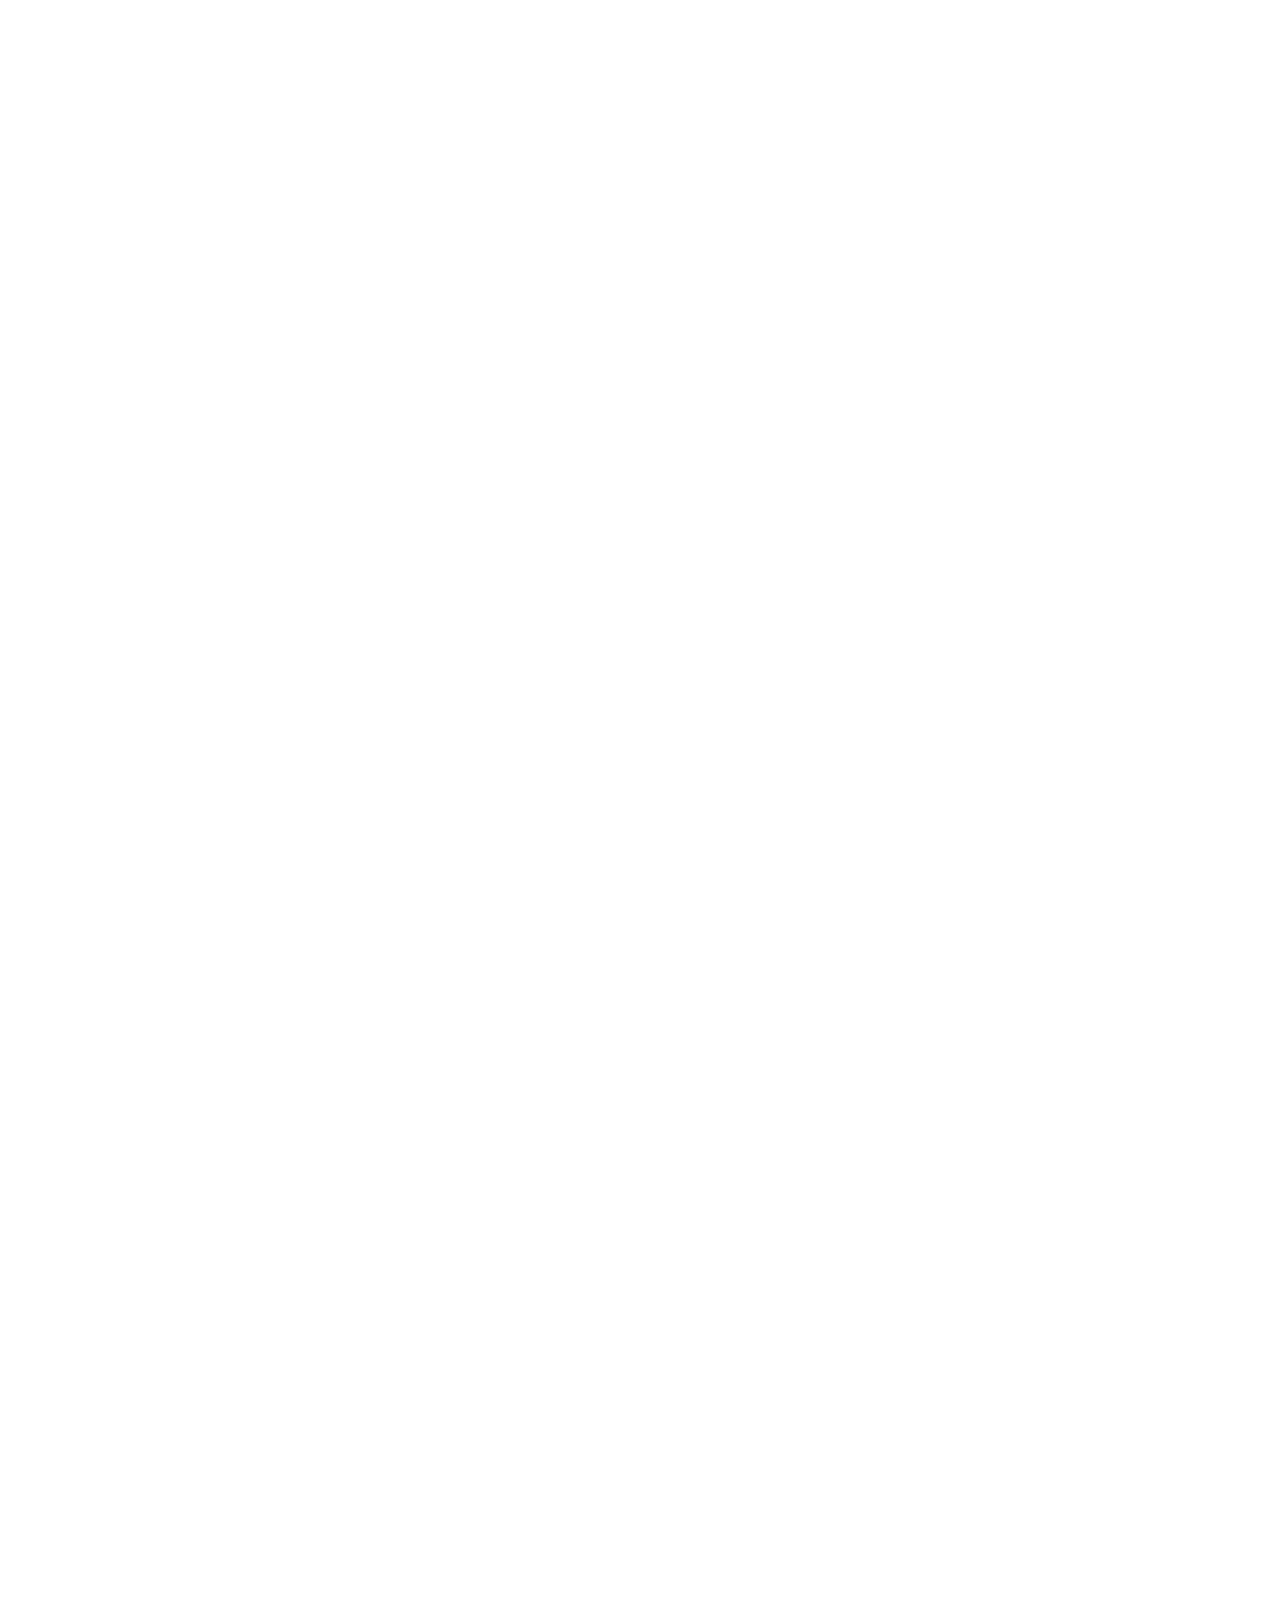
==== index.html @ 37201c06 "Update index.html" ====
<!DOCTYPE html>
<html lang="en">
<head>
<meta charset="utf-8" />
<meta name="viewport" content="width=device-width, initial-scale=1.0">
<title>Free responsive web template Istria 1</title>
<meta property="og:url" content="http://www.valeron.net/index.html" />
<meta property="og:type" content="website" />
<meta property="og:title" content="Free responsive web template Istria" />
<meta property="og:description" content="Free responsive web template Istria 1 by Valeron design studio" />
<meta property="og:image" content="http://www.valeron.net/img/valeron-artist.jpg" />
<meta name="description" content="Free responsive web template Istria 1 by Valeron design studio" />
<meta name="msapplication-tap-highlight" content="no" />
<meta name="robots" content="index,follow,all" />
<meta name="keywords" content="Izrada web stranica, web studio Istra" />
<meta name="author" content="Valeron design studio" />
<link rel="apple-touch-icon" sizes="57x57" href="img/apple-touch-icon-57x57.png">
<link rel="apple-touch-icon" sizes="60x60" href="img/apple-touch-icon-60x60.png">
<link rel="apple-touch-icon" sizes="72x72" href="img/apple-touch-icon-72x72.png">
<link rel="apple-touch-icon" sizes="76x76" href="img/apple-touch-icon-76x76.png">
<link rel="apple-touch-icon" sizes="114x114" href="img/apple-touch-icon-114x114.png">
<link rel="apple-touch-icon" sizes="120x120" href="img/apple-touch-icon-120x120.png">
<link rel="apple-touch-icon" sizes="144x144" href="img/apple-touch-icon-144x144.png">
<link rel="apple-touch-icon" sizes="152x152" href="img/apple-touch-icon-152x152.png">
<link rel="apple-touch-icon" sizes="180x180" href="img/apple-touch-icon-180x180.png">
<link rel="icon" type="image/png" href="img/favicon-32x32.png" sizes="32x32">
<link rel="icon" type="image/png" href="img/android-chrome-192x192.png" sizes="192x192">
<link rel="icon" type="image/png" href="img/favicon-96x96.png" sizes="96x96">
<link rel="icon" type="image/png" href="img/favicon-16x16.png" sizes="16x16">
<link rel="manifest" href="img/manifest.json">
<meta name="msapplication-TileColor" content="#da532c">
<meta name="msapplication-TileImage" content="img/mstile-144x144.png">
<meta name="theme-color" content="#ffffff">
<link rel="stylesheet" href="css/animsition.min.css">
<link rel="stylesheet" type="text/css" href="css/grid.min.css" />
<link rel="stylesheet" type="text/css" href="css/style.css" />
<link rel="stylesheet" type="text/css" href="css/menu.css" />
<link rel="stylesheet" type="text/css" href="css/overlay.css" />
<link rel="stylesheet" type="text/css" href="css/owl.carousel.css">
<link rel="stylesheet" href="https://cdnjs.cloudflare.com/ajax/libs/animate.css/3.5.1/animate.min.css">
<link rel="stylesheet" href="https://cdnjs.cloudflare.com/ajax/libs/font-awesome/4.5.0/css/font-awesome.min.css">
<script src="https://cdnjs.cloudflare.com/ajax/libs/modernizr/2.8.3/modernizr.min.js"></script>
</head>
<body>
<div class="animsition-overlay">
  <div id="section-1">
    <header class="main_h">
      <div class="menufix"> 
        <div class="mobile-toggle"> <span></span> <span></span> <span></span> </div>
        <nav>
          <ul>
            <li><a class="out animsition-link" href="#section-1">HOME</a></li>
            <li class="line"><a class="out animsition-link" href="#section-2">Overview</a></li>
            <li class="line"><a class="out animsition-link" href="#section-3">Instructions</a></li>
            <li class="line"><a class="out animsition-link" href="#section-4">Download</a></li>
            <li class="line"><a class="out animsition-link" href="#section-5">GALLERY</a></li>
          </ul>
        </nav>
      </div>
      <!-- / row --> 
      
    </header>
    <div class="intro">
      <h1 id="title-1">Update for Alpha Client coming soon<em><span>LoLQuickStats</span></em>The fastest League of Legends stats for your lobby.
	  <p>Just a few clicks away.</p>

</h1>
    </div>
    <!-- /.hero --> 
  </div>
  <!-- END #section-1 -->
  
  <div id="section-2">
    <div class="grid">
      <div class="col_12">
        <h2 class="title-2">
		<span class="wow fadeInUp" data-wow-duration="2s">OVERVIEW</span></h2>
      </div>
      <!-- END col_12 --> 
    </div>
    <!-- END .GRID -->
    
    <div class="grid flex">
      <div class="row">
        <div class="colw_6 wow zoomIn">
          <div class="wrapimg hack960">
            <div class="pic"> <img src="img/demo1.gif" class="pic-image full-width" alt="Pic"/>
              <div class="pic-caption top-to-bottom">
                <h4 class="pic-title">Demo</h4>
              </div>
            </div>
          </div>
          <!-- END wrapimg --> 
        </div>
        <!-- END col_6 -->
        
        <div class="colw_6 ">
          <div class="box66">
            <h3 class="center wow fadeInDown" data-wow-duration="0.5s" data-wow-delay="0.5s">
			Get quick stats for your League of Legends lobby before you load in game.</h3>
			
            <h5><b><strong>LoLQuickStats</strong> is a fast tool for looking up complete League team stats with champion-specific information. It retrieves summoner names and selected champions from a League of Legends lobby screenshot and quickly looks your team's ranked winrates, champion-specific winrates, and mastery levels. It also collects your team's average rank tier, average total ranked win/loss ratio, and average champion win/loss ratio -- <strong>before you load into the game.</strong></h5>
          </div>
          <!-- END box66 --> 
        </div>
        <!-- END col_6 --> 
        
      </div>
      <!-- END row --> 
      
    </div>
    <!-- End GRID FLEX --> 
    
  </div>
  <!-- END #section-2 -->
  
  <div class="backimg" id="section-3">
    <div class="bghover wow fadeInUp" data-wow-duration="1.5s" data-wow-delay=".5s">
      <div class="grid flex16">
        <div class="row paddtop5">
          <h3 class="paraw wow fadeInUpBig" data-wow-duration="2s" data-wow-delay=".5s">Why Choose Us</h3>
          <div class="col_4 bghwhite column2 wow zoomIn" data-wow-delay=".7s">
            <div class="colw_2 alomdebe vito">
              <div class="iconfullbox lightblue column2">
                <div class="iconfull"><i class="fa fa-anchor fa-2x"></i></div>
                <!-- END iconfull --> 
              </div>
              <!-- END iconfullbox --> 
            </div>
            <!-- END colw_4 -->
            <div class="colw_10 padd5555 alomdebe reladiv">
              <h5 class="title0">Lorem ipsum dolor</h5>
              <p>Architecto velit sequi fuga minima commodi, porro vitae officiis, minus voluptates ab. Dolore, dolor repellat quasi.</p>
            </div>
            <!-- END col_10 --> 
          </div>
          <!-- END col_4 -->
          
          <div class="col_4 bghwhite column2 wow zoomIn" data-wow-delay="1.1s">
            <div class="colw_2 alomdebe vito">
              <div class="iconfullbox purple column2">
                <div class="iconfull"><i class="fa fa-balance-scale fa-2x"></i></div>
                <!-- END iconfull --> 
              </div>
              <!-- END iconfullbox --> 
            </div>
            <!-- END colw_4 -->
            <div class="colw_10 padd5555 alomdebe">
              <h5 class="title0">Lorem ipsum dolor</h5>
              <p>Architecto velit sequi fuga minima commodi, porro Minus voluptates ab nesciunt eos, ipsum id, architecto velit sequi architecto velit sequivitae officiis, minus voluptates ab.</p>
            </div>
            <!-- END col_10 --> 
          </div>
          <!-- END col_4 -->
          
          <div class="col_4 bghwhite column2 wow zoomIn" data-wow-delay="1.5s">
            <div class="colw_2 alomdebe vito">
              <div class="iconfullbox pictonblue column2">
                <div class="iconfull"><i class="fa fa-check-square-o fa-2x"></i></div>
                <!-- END iconfull --> 
              </div>
              <!-- END iconfullbox --> 
            </div>
            <!-- END colw_4 -->
            <div class="colw_10 padd5555 alomdebe">
              <h5 class="title0">Lorem ipsum dolor</h5>
              <p>Architecto velit sequi fuga minima commodi, porro vitae officiis, minus voluptates ab.</p>
            </div>
            <!-- END col_10 --> 
          </div>
          <!-- END col_4 --> 
          
        </div>
        <!-- END row -->
        
        <div class="row">
          <div class="col_4 bghwhite column2 wow zoomIn" data-wow-delay="1.6s">
            <div class="colw_2 alomdebe vito">
              <div class="iconfullbox pink7 column2">
                <div class="iconfull"><i class="fa fa-graduation-cap fa-2x"></i></div>
                <!-- END iconfull --> 
              </div>
              <!-- END iconfullbox --> 
            </div>
            <!-- END colw_4 -->
            <div class="colw_10 padd5555 alomdebe">
              <h5 class="title0">Lorem ipsum dolor</h5>
              <p>Architecto velit sequi fuga minima commodi, nesciunt eos, ipsum id, architecto velit sequi porro vitae officiis, minus voluptates ab. Dolore, dolor repellat quasi.</p>
            </div>
            <!-- END col_10 --> 
          </div>
          <!-- END col_4 -->
          
          <div class="col_4 bghwhite column2 wow zoomIn" data-wow-delay="2s">
            <div class="colw_2 alomdebe vito">
              <div class="iconfullbox indigo column2">
                <div class="iconfull"><i class="fa fa-line-chart fa-2x"></i></div>
                <!-- END iconfull --> 
              </div>
              <!-- END iconfullbox --> 
            </div>
            <!-- END colw_4 -->
            <div class="colw_10 padd5555 alomdebe">
              <h5 class="title0">Lorem ipsum dolor</h5>
              <p>Architecto velit sequi fuga minima commodi, porro vitae officiis, minus voluptates ab. Minus voluptates ab nesciunt eos, ipsum id, architecto velit sequi Dolore, dolor repellat quasi.</p>
            </div>
            <!-- END col_10 --> 
          </div>
          <!-- END col_4 -->
          
          <div class="col_4 bghwhite column2 wow zoomIn" data-wow-delay="2.4s">
            <div class="colw_2 alomdebe vito">
              <div class="iconfullbox pink column2">
                <div class="iconfull"><i class="fa fa-eur fa-2x"></i></div>
                <!-- END iconfull --> 
              </div>
              <!-- END iconfullbox --> 
            </div>
            <!-- END colw_4 -->
            <div class="colw_10 padd5555 alomdebe">
              <h5 class="title0">Lorem ipsum dolor</h5>
              <p>Architecto velit sequi fuga minima commodi, porro vitae officiis, minus voluptates ab. Dolore, dolor repellat quasi.</p>
            </div>
            <!-- END col_10 --> 
          </div>
          <!-- END col_4 --> 
          
        </div>
        <!-- END row --> 
        
      </div>
      <!-- End GRID FLEX16 --> 
    </div>
    <!-- END bghover --> 
  </div>
  <!-- END #section-3 -->
  
  <div id="section-4">
    <div class="grid flex">
      <h4 class="title-4">What our clients say</h4>
      <article> <img src="images/web-dizajn-5.jpg" alt="Web design Istra" data-parallax='{"y": 230}'/>
        <div class="absomid-cbp white7 corner">
          <div id="cbp-qtrotator" class="cbp-qtrotator">
            <div class="cbp-qtcontent">
              <blockquote>
                <p>If you don’t drive your business, you will be driven out of business.</p>
                <footer>B. C. Forbes</footer>
              </blockquote>
            </div>
            <div class="cbp-qtcontent">
              <blockquote>
                <p>It’s fine to celebrate success but it is more important to heed the lessons of failure.</p>
                <footer>Bill Gates</footer>
              </blockquote>
            </div>
            <div class="cbp-qtcontent">
              <blockquote>
                <p>Innovation distinguishes between a leader and a follower.</p>
                <footer>Steve Jobs</footer>
              </blockquote>
            </div>
            <div class="cbp-qtcontent">
              <blockquote>
                <p>But you have to do what you dream of doing even while you’re afraid.</p>
                <footer>Arianna Huffington</footer>
              </blockquote>
            </div>
          </div>
        </div>
        <!-- END absomid --> 
      </article>
      <div class="row">
        <div class="owl50">
          <h5 class="title-5 wow fadeInUp" data-wow-duration="1s">Our Partners</h5>
          <div id="owl-partners" class="owl-carousel"> <a href="http://www.valeron.net/"><img src="img/1.jpg" alt="web dizajn Istra" class="blackwhiteimg"></a> <a href="http://www.valeron.net/"><img src="img/2.jpg" alt="web dizajn Istra" class="blackwhiteimg"></a> <a href="http://www.valeron.net/"><img src="img/3.jpg" alt="web dizajn Istra" class="blackwhiteimg"></a> <a href="http://www.valeron.net/"><img src="img/4.jpg" alt="web dizajn Istra" class="blackwhiteimg"></a> <a href="http://www.valeron.net/"><img src="img/5.jpg" alt="web dizajn Istra" class="blackwhiteimg"></a> <a href="http://www.valeron.net/"><img src="img/6.jpg" alt="web dizajn Istra" class="blackwhiteimg"></a> <a href="http://www.valeron.net/"><img src="img/7.jpg" alt="web dizajn Istra" class="blackwhiteimg"></a> <a href="http://www.valeron.net/"><img src="img/8.jpg" alt="web dizajn Istra" class="blackwhiteimg"></a> </div>
          <!-- END #owl-partners .owl-carousel --> 
        </div>
        <!-- END 0wl50 --> 
        
      </div>
      <!-- END row --> 
    </div>
    <!-- END .GRID FLEX --> 
    
  </div>
  <!-- END #section-3 -->
  
  <div id="section-5">
    <div class="grid flex16">
      <div class="row">
        <div class="colw_6">
          <div class="box66">
            <div class="icon wow fadeInRightBig"><a class="animsition-link" href="company.html"> <i class="fa fa-anchor fa-4x"></i></a></div>
            <h4 class="wow fadeInDown" data-wow-duration="0.5s" data-wow-delay="0.5s">Lorem ipsum dolor sit amet</h4>
            <p>Lorem ipsum dolor sit amet, consectetur adipisicing elit. Facilis nesciunt eos ipsum id Facilis nesciunt eos, ipsum id, architecto velit sequi.</p>
            <a class="animsition-link vale" href="company.html">Read More</a> </div>
          <!-- END box66 --> 
        </div>
        <!-- END col_6 -->
        
        <div class="colw_6 hack960 paddbott100 wow zoomIn">
          <div class="wrapimg">
            <div class="pic"> <img src="images/web-dizajn-3.jpg" class="pic-image full-width" alt="Pic"/>
              <div class="pic-caption top-to-bottom"> <a class="animsition-link" href="company.html">
                <button id="button" class="BT-OH-BR-R6-NF-FH-FP-TU-PT">
                <canvas id="canvas"></canvas>
                <hover></hover>
                <span>Call to action</span> </button>
                </a> </div>
            </div>
          </div>
          <!-- END wrapimg --> 
        </div>
        <!-- END col_6 --> 
        
      </div>
      <!-- END row --> 
      
    </div>
    <!-- END .GRID FLEX16 --> 
    
  </div>
 
</div>
<!-- END .animsition-overla --> 

<script src="http://ajax.googleapis.com/ajax/libs/jquery/1.11.1/jquery.min.js"></script> 
<script type="text/javascript" src="js/jquery.matchHeight-min.js"></script> 
<script src="js/wow.min.js"></script> 
<script src="js/animsition.min.js"></script> 
<script src="https://cdnjs.cloudflare.com/ajax/libs/jquery-easing/1.3/jquery.easing.min.js"></script> 
<script src="js/jquery.parallax-scroll.js"></script> 
<script src="js/owl.carousel.min.js"></script> 
<script src="js/jquery.cbpQTRotator.min.js"></script> 
<script>
    $(document).ready(function() {
     
      $("#owl-partners").owlCarousel({
     
          autoPlay: 4000, 
          stopOnHover : true,
          pagination : false,
          items : 5,
          itemsDesktop : [1199,4],
          itemsDesktopSmall : [959,3]     
      });     
    });
</script> 
<script>
	$( function() {
	$( '#cbp-qtrotator' ).cbpQTRotator();					
	});
</script> 
<script src="js/functions.js"></script> 
<script src="js/particle.js"></script> 
<script type="text/javascript">
  var _gaq = _gaq || [];
  _gaq.push(['_setAccount', 'UA-15815880-3']);
  _gaq.push(['_trackPageview']);
  (function() {
    var ga = document.createElement('script'); ga.type = 'text/javascript'; ga.async = true;
    ga.src = ('https:' == document.location.protocol ? 'https://ssl' : 'http://www') + '.google-analytics.com/ga.js';
    var s = document.getElementsByTagName('script')[0]; s.parentNode.insertBefore(ga, s);
  })();
</script>
</body>
</html>
---- css/grid.min.css ----
.grid{max-width:1280px;margin:0 auto;padding:0 .5em}
.grid.flex{width:100%;max-width:100%;padding:0 2%;padding-top:0;padding-right:0;padding-bottom:0;padding-left:0}
.grid.flex16{max-width:1600px}
.row{display:block;overflow:hidden;clear:both}
.col_1{width:6.6666666666667%}
.col_2{width:15%}
.col_3{width:23.333333333333%}
.col_4{width:31.666666666667%}
.col_5{width:40%}
.col_6{width:48.333333333333%}
.col_7{width:56.666666666667%}
.col_8{width:65%}
.col_9{width:73.333333333333%}
.col_10{width:81.666666666667%}
.col_11{width:90%}
.col_12{width:98.333333333333%}
[class*="col_"]{float:left;display:block;margin:.5em .83333333333333%}
@media all and (min-width: 1024px) and (max-width: 1280px) {
.grid{max-width:1024px}
.show-desktop{display:block}
.hide-desktop{display:none}
.show-tablet{display:none}
.hide-tablet{display:block}
.show-phone{display:none}
.hide-phone{display:block}
}
@media all and (min-width: 960px) and (max-width: 1024px) {
.grid{max-width:960px}
.show-desktop{display:none}
.hide-desktop{display:block}
.show-tablet{display:block}
.hide-tablet{display:none}
.show-phone{display:none}
.hide-phone{display:block}
}
@media all and (min-width: 480px) and (max-width: 960px) {
.grid [class*="col_"]{float:none;width:auto;clear:both;display:block}
.grid [class*="col_"] [class*="col_"]{margin-left:0;margin-right:0;width:100%}
.grid{max-width:480px}
.show-desktop{display:none}
.hide-desktop{display:block}
.show-tablet{display:block}
.hide-tablet{display:none}
.show-phone{display:none}
.hide-phone{display:block}
}
@media all and (max-width: 480px) {
.grid [class*="col_"]{float:none;width:auto;clear:both;display:block}
.grid [class*="col_"] [class*="col_"]{margin-left:0;margin-right:0;width:100%}
.grid{max-width:100%}
.show-desktop{display:none}
.hide-desktop{display:block}
.show-tablet{display:none}
.hide-tablet{display:block}
.show-phone{display:block}
.hide-phone{display:none}
}
img.align-left,.img-wrap.align-left{float:left;position:relative;margin:0 20px 5px 0}
img.align-right,.img-wrap.align-right{float:right;position:relative;margin:0 0 5px 20px}
img.full-width{clear:both;display:block;width:100%;height:100%;position:relative}

.clear{clear:both;display:block;overflow:hidden;visibility:hidden;width:0;height:0}
.clearfix:after{clear:both;content:' ';display:block;font-size:0;line-height:0;visibility:hidden;width:0;height:0}
* html .clearfix,:first-child+html .clearfix{zoom:1}
.colw_1{width:8.3333333333333%}
.colw_2{width:16.666666666667%}
.colw_3{width:25%}
.colw_4{width:33.333333333333%}
.colw_5{width:41.666666666667%}
.colw_6{width:50%}
.colw_7{width:58.333333333333%}
.colw_8{width:66.666666666667%}
.colw_9{width:75%}
.colw_10{width:83.333333333333%}
.colw_11{width:91.666666666667%}
.colw_12{width:100%}
[class*="colw_"]{float:left;display:block;margin:2em 0}
@media all and (min-width: 480px) and (max-width: 960px) {
.grid [class*="colw_"]{float:none;width:auto;clear:both;display:block}
}
@media all and (max-width: 480px) {
.grid [class*="colw_"]{float:none;width:auto;clear:both;display:block}
}
[class*="col_"].alpha{margin-left:0}
[class*="col_"].omega{margin-right:0}
[class*="col_"].delta{margin-bottom:0!important}
[class*="col_"].beta{margin-top:0!important}
[class*="col_"].alomdebe{margin:0!important}
[class*="colw_"].delta{margin-bottom:0!important}
[class*="colw_"].beta{margin-top:0!important}
[class*="colw_"].alomdebe{margin:0!important}
[class*="col_"].visible{min-height:50px;background:#C1D9FF;border:3px solid #fff;box-shadow:1px 1px 2px rgba(0,0,0,0.2)}
[class*="colw_"].visiblew{min-height:100px;background:#22A7F0}
[class*="colw_"].visiblew2{min-height:100px;background:#9A12B3}
.visible p,.visiblew p,.visiblew2 p{font-family:Arial,Helvetica,sans-serif;font-size:14px;color:#003;text-align:center;padding-top:25px;padding-bottom:25px}
---- css/style.css ----
@import url(https://fonts.googleapis.com/css?family=Roboto+Slab|Roboto:400,100,300,400italic,700|EB+Garamond);

@charset "utf-8";

@-webkit-viewport {
  width: device-width;
}

@-moz-viewport {
  width: device-width;
}

@-ms-viewport {
  width: device-width;
}

@-o-viewport {
  width: device-width;
}

@viewport {
  width: device-width;
}
/* ============================================================
  RESET 
============================================================ */
html, body, div, span, applet, object, iframe,
h1, h2, h3, h4, h5, h6, p, blockquote, pre,
a, abbr, acronym, address, big, cite, code,
del, dfn, em, img, ins, kbd, q, s, samp,
small, strike, strong, sub, sup, tt, var,
b, u, i, center,
dl, dt, dd, ol, ul, li,
fieldset, form, label, legend,
table, caption, tbody, tfoot, thead, tr, th, td,
article, aside, canvas, details, embed,
figure, figcaption, footer, header, hgroup,
menu, nav, output, ruby, section, summary,
time, mark, audio, video {
  margin: 0;
  padding: 0;
  border: 0;
  font-size: 100%;
  font: inherit;
  vertical-align: baseline;
}

/* HTML5 display-role reset for older browsers */
article, aside, details, figcaption, figure,
footer, header, hgroup, menu, nav, section {
  display: block;
}

body {
  line-height: 1;
}

ol, ul {
  list-style: none;
}

blockquote, q {
  quotes: none;
}

blockquote:before, blockquote:after,
q:before, q:after {
  content: '';
  content: none;
}

table {
  border-collapse: collapse;
  border-spacing: 0;
}

*,
*:after,
*:before {
  margin: 0;
  padding: 0;
  box-sizing: border-box;
  -webkit-box-sizing: border-box;
  -moz-box-sizing: border-box;
  -webkit-font-smoothing: antialiased;
  font-smoothing: antialiased;
  text-rendering: optimizeLegibility;
}

body {
  font-family: 'Roboto', sans-serif;
  font-size: 16px;
  color: #000;
  font-weight: 400;
  line-height: 24px;
  background-color: #FFFFFF;
}

h1,h2,h3,h4,h5,h6 {
  line-height: 28px;
}

h2,h3,h4,h5 {
  font-family: 'Roboto', sans-serif;
  font-weight: 100;
  color: #6fcedb;
}

h1 {
  font-size: 70;
}

h2 {
  font-size: 60px;
   color: #6fcedb;
}

h3 {
  font-size: 32px;
  line-height: 40px;
  padding-top: 40px;
  padding-bottom: 30px;
}

h4 {
  font-size: 28px;
  line-height: 32px;
  padding-top: 30px;
  padding-bottom: 25px;
}

h5 {
  font-size: 20px;
  line-height: 28px;
  padding-top: 20px;
  padding-bottom: 15px;
  color: #b7dde2;
}

h6 {
  font-size: 17px;
  line-height: 22px;
  padding-top: 20px;
  padding-bottom: 15px;
  font-weight: 700;
}

h2.love,h3.love,h4.love,h5.love,h6.love {
  font-weight: 700;
  color: #0f6fa9;
  background-image: url(../img/h-back.png);
  background-repeat: no-repeat;
  background-position: center bottom;
  padding-bottom: 20px;
  text-align: center;
  margin-bottom: 30px;
}

h2.love {
  font-size: 40px;
}

h3.love {
  font-size: 28px;
}

h4.love {
  font-size: 24px;
}

h6.love {
  font-size: 18px;
}

h4.color {
  font-size: 28px;
  background-color: #001C6F;
  display: block;
  padding: 20px;
  color: #FFF;
  margin-bottom: 30px;
}

h4.color90 {
  font-size: 18px;
  display: block;
  padding: 15px;
  margin-bottom: 25px;
  font-weight: 400;
}

p {
  padding-top: 8px;
  padding-bottom: 8px;
}

a {
  font-weight: 700;
  color: #08507f;
  text-decoration: none;
}

a:hover {
  color: #0099FF;
}

.colw_12 p:first-of-type, .colw_8 p:first-of-type, .colw_7 p:first-of-type, .colw_6 p:first-of-type {
  font-family: 'Roboto Slab', serif;
  padding-top: 8px;
  padding-bottom: 8px;
  font-size: 17px;
  line-height: 26px;
  font-weight: 400;
}

strong {
  font-weight: 700;
}

.center {
  text-align: center;
}

.padd {
  padding-right: 2%;
  padding-left: 2%;
}

.paddr {
  padding-right: 2%;
}

.paddtop5 {
  padding-top: 5%;
}

.paddbott50 {
  padding-bottom: 50px;
}

.padd5555 {
  padding: 5%;
}

.paddbott100 {
  padding-bottom: 100px;
}

.paddtop100 {
  padding-top: 100px;
}

.paddtop105 {
  padding-top: 100px;
  padding-right: 5%;
  padding-bottom: 5%;
  padding-left: 5%;
}

.box66 {
  width: 66%;
  margin-right: auto;
  margin-left: auto;
}

.box80 {
  width: 80%;
  margin-right: auto;
  margin-left: auto;
}

.box90 {
  width: 90%;
  margin-right: auto;
  margin-left: auto;
}

.backimg {
  no-repeat center center fixed; 
  -webkit-background-size: cover;
  -moz-background-size: cover;
  -o-background-size: cover;
  background-size: cover;
}
/* TRANSITION BACKGROUN COLOR */
* {
  -webkit-transition: background-color 0.5s ease;
  ;
  -moz-transition: background-color 0.5s ease;
  ;
  -ms-transition: background-color 0.5s ease;
  ;
  -o-transition: background-color 0.5s ease;
  ;
}
/* styles */
.hero100 {
  position: relative;
  height: 100vh;
  width: 100%;
}

.intro {
  position: relative;
  height: 100vh;
  width: 100%;
  background-color: #1F2535;
  background: url(../img/background.jpg) no-repeat center center fixed;
  -webkit-background-size: cover;
  -moz-background-size: cover;
  -o-background-size: cover;
  background-size: cover;
  padding-top: 10%;
}

section {
  width: 100%;
  position: relative;
}

#section-2 {
	background: black;
  padding-top: 150px;
}

#section-3 {
  min-height: 100vh;
  width: 100%;
  background-color: #141C31;
  background: url(../images/opatija3.jpg);
}

#section-4 {
  padding-top: 50px;
}

#section-5 {
  padding-top: 120px;
}

#section-7 {
  background-color: #F6F6F6;
  background-image: url(../images/sec7.jpg);
}
/* INTRO TITLE */

h1#title-1 {
  text-align: center;
  color: rgba(250, 250, 250, 0.9);
  font-family: 'Roboto', sans-serif;
  font-size: 20px;
  letter-spacing: 2px;
  line-height: 50px;
  font-style: normal;
  font-weight: 100;
}

#title-1 em {
  font-family: 'EB Garamond', serif;
  font-size: 100px;
  text-transform: uppercase;
  letter-spacing: 5px;
  display: block;
  font-style: normal;
  padding-top: 15px;
  text-shadow: 0.07em 0.07em 0 rgba(0, 0, 0, 0.2);
  -webkit-perspective: 1000;
  perspective: 1000;
}

#title-1 em::before,
#title-1 em::after {
  content: "§";
  display: inline-block;
  -webkit-transform: rotate(90deg);
  -moz-transform: rotate(90deg);
  -o-transform: rotate(90deg);
  -ms-transform: rotate(90deg);
  transform: rotate(90deg);
  opacity: 0.2;
  margin: 0 16px;
  font-size: 40px;
}

#title-1 em span {
  display: inline-block;
  -webkit-animation: bigEntrance 2s normal forwards;
  animation: bigEntrance 2s normal forwards;
}

/* ARROW DOWN */
.fixbottarro {
  height: 150px;
  width: 100%;
  position: absolute;
  bottom: 0px;
  left: 50%;
  -webkit-transform: translateX(-50%);
  -moz-transform: translateX(-50%);
  -ms-transform: translateX(-50%);
  -o-transform: translateX(-50%);
  transform: translateX(-50%);
}

.fixbottarro a {
  text-indent: -2222px;
}

a.scroll {
  display: inline-block;
  font-size: 1.3em;
  height: 32px;
  width: 32px;
}

a.scroll:hover {
  text-decoration-color: -moz-use-text-color;
  -webkit-text-decoration-line: none;
  text-decoration-line: none;
  -webkit-text-decoration-style: solid;
  text-decoration-style: solid;
}

a.scroll::after {
  -webkit-animation-delay: 0;
  animation-delay: 0;
  -webkit-animation-direction: normal;
  animation-direction: normal;
  -webkit-animation-duration: 3s;
  animation-duration: 3s;
  -webkit-animation-fill-mode: none;
  animation-fill-mode: none;
  -webkit-animation-iteration-count: infinite;
  animation-iteration-count: infinite;
  -webkit-animation-name: arrow;
  animation-name: arrow;
  -webkit-animation-play-state: running;
  animation-play-state: running;
  -webkit-animation-timing-function: ease;
  animation-timing-function: ease;
  content: "";
  height: 32px;
  left: 0;
  position: absolute;
  right: 0;
  top: 10px;
  width: 32px;
  border-bottom-color: #D90000;
  border-bottom-style: solid;
  border-bottom-width: 2px;
  border-right-color: #D90000;
  border-right-style: solid;
  border-right-width: 2px;
  -webkit-transform: rotate(45deg);
  transform: rotate(45deg);
  margin: auto;
}

@-webkit-keyframes arrow {
  0%,100% {
    top: 0;
  }

  50% {
    top: 30px;
  }
}

@keyframes arrow {
  0%,100% {
    top: 0;
  }

  50% {
    top: 30px;
  }
}

/* Social Button */
.social-btn-container {
  text-align: center;
  position: absolute;
  left: 50%;
  transform: translate(-50%);
  width: 100%;
  bottom: 30%;
}

.social-btn-container-sub {
  text-align: center;
  position: absolute;
  left: 50%;
  transform: translate(-50%);
  width: 100%;
  top: 15%;
}

.social-btn-box {
  display: inline-block;
  width: 50px;
  height: 50px;
  -webkit-transform: rotate(45deg);
  -moz-transform: rotate(45deg);
  -ms-transform: rotate(45deg);
  -o-transform: rotate(45deg);
  transform: rotate(45deg);
  border: 1px solid #fff;
  -webkit-border-radius: 5px;
  -moz-border-radius: 5px;
  -ms-border-radius: 5px;
  -o-border-radius: 5px;
  border-radius: 5px;
  margin: 10px;
  position: relative;
  overflow: hidden;
}

.social-btn-box a {
  color: #fff;
  font-size: 20px;
  line-height: 70px;
  display: inline-block;
  width: 67px;
  height: 67px;
  position: absolute;
  top: -10px;
  left: -10px;
  -webkit-transform: rotate(-45deg);
  -moz-transform: rotate(-45deg);
  -ms-transform: rotate(-45deg);
  -o-transform: rotate(-45deg);
  transform: rotate(-45deg);
}

.social-btn-box,
.social-btn-box a {
  -webkit-transition: all .25s;
  -moz-transition: all .25s;
  -ms-transition: all .25s;
  -o-transition: all .25s;
  transition: all .25s;
}

.social-btn-box:hover {
  border-color: transparent;
}

.social-btn-box .facebook-btn:hover {
  background: #3B5998;
  color: #fff;
}

.social-btn-box .twitter-btn:hover {
  background: #55ACEE;
  color: #fff;
}

.social-btn-box .linkedin-btn:hover {
  background: #0077b5;
  color: #fff;
}

.social-btn-box .google-plus-btn:hover {
  background: #db514f;
  color: #fff;
}

.social-btn-box .youtube-btn:hover {
  background: #cc181e;
  color: #fff;
}

.social-btn-box .github-btn:hover {
  background: #2b2e30;
  color: #fff;
}

.social-btn-box .a:hover {
  background: #3498db;
  color: #fff;
}
/* END Social Button */

.title-2 {
  font-size: 32px;
  line-height: 72px;
  font-weight: 900;
  text-align: center;
  color: #67788D;
}

.title-2 span {
  font-size: 72px;
  font-weight: 100;
  padding-top: 10px;
  padding-bottom: 60px;
  color: #6fcedb;
  display: block;
}

.title-3 {
  font-size: 20px;
  display: block;
  padding-top: 50px;
  padding-bottom: 30px;
  font-weight: 700;
}

.title-4 {
  font-size: 48px;
  line-height: 72px;
  font-weight: 900;
  text-align: center;
  padding-top: 60px;
  padding-bottom: 40px;
}

.title-5 {
  font-size: 48px;
  line-height: 60px;
  font-weight: 900;
  text-align: center;
  padding-top: 100px;
  padding-bottom: 70px;
  background-image: url(../img/www.png);
  background-repeat: no-repeat;
  background-position: center bottom;
  text-align: center;
  display: block;
  margin-bottom: 50px;
}

.icon {
  text-align: center;
  color: #CFD7E2;
  cursor: default;
  margin-right: auto;
  margin-left: auto;
  margin-top: 30px;
  margin-bottom: 15px;
  transition: color 0.5s ease;
  font-size: 25px;
}

.icon:hover {
  color: #0099ff;
}

/* FA ICON GEAR */
.fa-spin-reverse {
  -webkit-animation: fa-spin-reverse 2s infinite linear;
  animation: fa-spin-reverse 2s infinite linear;
}

@-webkit-keyframes fa-spin-reverse {
  100% {
    -webkit-transform: rotate(0deg);
    transform: rotate(0deg);
  }

  0% {
    -webkit-transform: rotate(359deg);
    transform: rotate(359deg);
  }
}

@keyframes fa-spin-reverse {
  100% {
    -webkit-transform: rotate(0deg);
    transform: rotate(0deg);
  }

  0% {
    -webkit-transform: rotate(359deg);
    transform: rotate(359deg);
  }
}
/*
==============================================
bigEntrance
==============================================
*/


.bigEntrance{
	animation-name: bigEntrance;
	-webkit-animation-name: bigEntrance;	

	animation-duration: 1.6s;	
	-webkit-animation-duration: 1.6s;

	animation-timing-function: ease-out;	
	-webkit-animation-timing-function: ease-out;	

	visibility: visible !important;			
}

@keyframes bigEntrance {
	0% {
		transform: scale(0.3) rotate(6deg) translateX(-30%) translateY(30%);
		opacity: 0.2;
	}
	30% {
		transform: scale(1.03) rotate(-2deg) translateX(2%) translateY(-2%);		
		opacity: 1;
	}
	45% {
		transform: scale(0.98) rotate(1deg) translateX(0%) translateY(0%);
		opacity: 1;
	}
	60% {
		transform: scale(1.01) rotate(-1deg) translateX(0%) translateY(0%);		
		opacity: 1;
	}	
	75% {
		transform: scale(0.99) rotate(1deg) translateX(0%) translateY(0%);
		opacity: 1;
	}
	90% {
		transform: scale(1.01) rotate(0deg) translateX(0%) translateY(0%);		
		opacity: 1;
	}	
	100% {
		transform: scale(1) rotate(0deg) translateX(0%) translateY(0%);
		opacity: 1;
	}		
}

@-webkit-keyframes bigEntrance {
	0% {
		-webkit-transform: scale(0.3) rotate(6deg) translateX(-30%) translateY(30%);
		opacity: 0.2;
	}
	30% {
		-webkit-transform: scale(1.03) rotate(-2deg) translateX(2%) translateY(-2%);		
		opacity: 1;
	}
	45% {
		-webkit-transform: scale(0.98) rotate(1deg) translateX(0%) translateY(0%);
		opacity: 1;
	}
	60% {
		-webkit-transform: scale(1.01) rotate(-1deg) translateX(0%) translateY(0%);		
		opacity: 1;
	}	
	75% {
		-webkit-transform: scale(0.99) rotate(1deg) translateX(0%) translateY(0%);
		opacity: 1;
	}
	90% {
		-webkit-transform: scale(1.01) rotate(0deg) translateX(0%) translateY(0%);		
		opacity: 1;
	}	
	100% {
		-webkit-transform: scale(1) rotate(0deg) translateX(0%) translateY(0%);
		opacity: 1;
	}				
}

.wrap {
  width: 8em;
  height: 7.58em;
  font-size: 10px;
  position: relative;
}

.wrap i {
  display: inline-block;
  width: 1em;
  height: 1em;
  font-size: 4em;
  text-align: center;
  position: absolute;
  top: 0;
  left: 0;
  -moz-animation-duration: 5s;
  -o-animation-duration: 5s;
  -webkit-animation-duration: 5s;
  animation-duration: 5s;
}

.wrap i:nth-child(2) {
  font-size: 6em;
  top: 0.4em;
  left: 0.25em;
}

.wrap i:nth-child(3) {
  font-size: 3em;
  top: 0.2em;
  left: 1.7em;
}

.white {
  background: #fff;
}

.white7 {
  height: 100%;
  width: 100%;
  background: white;
  opacity: 0.7;
  -webkit-transition: opacity 1s ease-in-out;
  -moz-transition: opacity 1s ease-in-out;
  -ms-transition: opacity 1s ease-in-out;
  -o-transition: opacity 1s ease-in-out;
  transition: opacity 1s ease-in-out;
}

.white7:hover {
  zoom: 1;
  filter: alpha(opacity=100);
  opacity: 1;
}

.white85 {
  height: 100%;
  width: 100%;
  background: white;
  opacity: 0.85;
  -webkit-transition: opacity 1s ease-in-out;
  -moz-transition: opacity 1s ease-in-out;
  -ms-transition: opacity 1s ease-in-out;
  -o-transition: opacity 1s ease-in-out;
  transition: opacity 1s ease-in-out;
}

.white85:hover {
  zoom: 1;
  filter: alpha(opacity=100);
  opacity: 1;
}

.white22 {
  background: #fff;
  padding: 20px;
  display: block;
  box-shadow: inset 0 0 0 1px #fff,inset 0 0 0 2px #e6b741,inset 0 0 0 3px #fff,inset 0 0 0 4px #e6b741,inset 0 0 0 5px #fff,inset 0 0 0 6px #e6b741;
}

.blockdiv {
  display: block;
  width: 100%;
  float: left;
}


/* FOOTER */

p.dolje {
  width: 100%;
  font-size: 0.9em;
  color: #666;
  text-align: center;
  position: absolute;
  left: 50%;
  transform: translate(-50%, -50%);
  bottom: 0px;
  line-height: 30px;
  display: block;
}

.dolje a {
  padding-bottom: 2px;
  color: #909;
  text-decoration: none;
  font-weight: 400;
}

.dolje a:hover {
  color: #00F;
}

.linkline {
  display: inline-block;
  position: relative;
}

.linkline:after {
  content: '';
  display: block;
  margin: auto;
  height: 1px;
  width: 0;
  background: 0 0;
  -webkit-transition: width .8s ease;
  -moz-transition: width .8s ease;
  -o-transition: width .8s ease;
  -ms-transition: width .8s ease;
  transition: width .8s ease;
}

.linkline:hover:after {
  width: 100%;
  background-color: red;
}

a.linkline:hover {
  color: #03C;
}


/* BUTTON */
a.vale {
  color: #021638;
  line-height: 54px;
  text-align: center;
  margin-right: auto;
  margin-left: auto;
  margin-top: 25px;
  border: 1px solid rgba(0,0,0,0.3);
  display: block;
  width: 50%;
  text-transform: uppercase;
}

a.vale:hover {
  color: #FFF;
  background-color: #0099FF;
  box-shadow: inset 0 0 0 1px #fff;
  -webkit-transition: all 600ms linear;
  -moz-transition: all 600ms linear;
  -o-transition: all 600ms linear;
  -ms-transition: all 600ms linear;
  transition: all 600ms linear;
}
/* BUTTON PARTICLE */
[class*="BT"] {
  width: 250px;
  display: block;
  position: absolute;
  top: 50%;
  left: 50%;
  transform: translate(-50%, -50%);
  padding: 0;
  margin: 0 0 10px;
  line-height: 1px;
  height: 60px;
  border: 1px solid #FFFFFF;
}

[class*="BT"] hover {
  position: absolute;
  z-index: 5;
  width: 246px;
  margin-left: -370px;
  transition: all 0.3s ease-out 0s;
  background: #00ffffff;
  height: 60px;
  margin-top: -30px;
}

[class*="OH"] {
  overflow: hidden;
}

[class*="BR"] {
}

[class*="R6"] {
}

[class*="NF"] {
  background: transparent;
}

[class*="BT"]:hover hover {
  margin-left: 123px;
}

[class*="TU"] {
  text-transform: uppercase;
  font-size: 17px;
  font-weight: 400;
  color: #FFFF00;
  letter-spacing: 1px;
}

[class*="TU"]:hover {
  color: #FFF;
  font-weight: 900;
}

[class*="PT"] {
  cursor: pointer;
}

[class*="BT"] span {
  position: absolute;
  width: 200px;
  margin-left: -100px;
  z-index: 3;
}

canvas {
  margin: 0;
  padding: 0;
  display: block;
  position: absolute;
  margin-top: -30px;
}

.reladiv {
  position: relative;
}

.bghover {
  background-color: rgba(21, 29, 51, 0.6);
  min-height: 100vh;
  width: 100%;
}

.bghover7 {
  background-color: rgba(255,255,255,0.5);
  min-height: 100vh;
  width: 100%;
}

.paraw {
  font-size: 60px;
  font-weight: 900;
  color: #FFF;
  padding-top: 70px;
  padding-bottom: 40px;
  text-indent: 10%;
}

.bghwhite {
  background-color: rgba(250, 250, 250, 1);
}

.iconfullbox {
  position: relative;
  width: 100%;
}

.iconfull {
  position: absolute;
  top: 50%;
  left: 50%;
  transform: translate(-50%, -50%);
  color: #FFF;
}

h5.title0 {
  font-size: 17px;
  font-weight: 700;
  color: white;
  margin: 0px;
  padding-top: 20px;
  padding-right: 10px;
  padding-bottom: 10px;
}

.lightblue {
  background: #0099ff;
}

.purple {
  background-color: #9A12B3;
}

.pink {
  background-color: #FF00FE;
}

.pictonblue {
  background-color: #22A7F0;
}

.indigo {
  background-color: #3F51B5;
}

.pink7 {
  background-color: #E91E63;
}

.gray2 {
  background-color: #919DB7;
  color: #fff;
}

.gray3 {
  background-color: #D2DAE7;
  color: #000;
}

.gray2:hover, .gray3:hover {
  background-color: black;
  color: #fff;
}


/* OWL CAROUSLE */
.owl50 {
  width: 100%;
  padding-right: 15%;
  padding-left: 15%;
  background-color: #F5F5F5;
  padding-top: 2%;
  padding-bottom: 5%;
  border-top-width: 1px;
  border-bottom-width: 1px;
  border-top-style: solid;
  border-bottom-style: solid;
  border-top-color: #E0E1E1;
  border-bottom-color: #E0E1E1;
}
/* black and white image */
.blackwhiteimg {
  filter: grayscale(100%);
  -webkit-filter: grayscale(100%);
  -moz-filter: grayscale(100%);
  filter: grayscale(100%);
  filter: gray;
  -webkit-filter: grayscale(1);
  border: 1px solid #bbbbbb;
}

.blackwhiteimg:hover {
  filter: grayscale(0%);
  -webkit-filter: grayscale(0%);
  -moz-filter: grayscale(0%);
  filter: grayscale(0%);
  filter: none;
  -webkit-filter: grayscale(0);
  border: 1px solid #0066FF;
}

/* HOME PARALLAX */
article {
  position: relative;
  width: 100%;
  height: 450px;
  overflow: hidden;
}

article img {
  position: absolute;
  bottom: 0;
  left: 0;
}

/* blockquote */		
.absomid-cbp {
  height: 300px;
  width: 680px;
  padding: 40px;
  position: absolute;
  top: 50%;
  left: 50%;
  -webkit-transform: translateX(-50%) translateY(-50%);
  -moz-transform: translateX(-50%) translateY(-50%);
  -ms-transform: translateX(-50%) translateY(-50%);
  -o-transform: translateX(-50%) translateY(-50%);
  transform: translateX(-50%) translateY(-50%);
}

.corner {
  -moz-border-radius: 8px;
  -webkit-border-radius: 8px;
  border-radius: 8px;
  -khtml-border-radius: 8px;
  border: 1px solid #FFF;
}

.cbp-qtrotator {
  position: relative;
  max-width: 600px;
  width: 100%;
  height: 220px;
}

.cbp-qtrotator .cbp-qtcontent {
  position: absolute;
  height: 180px;
  border-top: 2px solid #f4f4f4;
  padding: 20px 0;
  top: 0;
  z-index: 0;
  opacity: 0;
  width: 100%;
}

.no-js .cbp-qtrotator .cbp-qtcontent {
  border-bottom: none;
}

.cbp-qtrotator .cbp-qtcontent.cbp-qtcurrent,
.no-js .cbp-qtrotator .cbp-qtcontent {
  position: relative;
  z-index: 100;
  pointer-events: auto;
  opacity: 1;
}

.cbp-qtrotator .cbp-qtcontent:before,
.cbp-qtrotator .cbp-qtcontent:after {
  content: " ";
  display: table;
}

.cbp-qtrotator .cbp-qtcontent:after {
  clear: both;
}

.cbp-qtprogress {
  position: absolute;
  background: #47a3da;
  height: 2px;
  width: 0%;
  z-index: 700;
  top: 0;
}

.cbp-qtrotator blockquote {
  margin: 0;
  padding: 0;
}

.cbp-qtrotator blockquote p {
  font-family: "Courier New", Courier, monospace;
  font-size: 28px;
  font-weight: 400;
  font-style: italic;
  margin-top: 10px;
  margin-right: 0;
  margin-bottom: 10px;
  margin-left: 0;
  line-height: 32px;
  background-image: url(../img/quote_mark.png);
  background-repeat: no-repeat;
  background-position: left top;
  text-indent: 40px;
  padding: 4%;
}

.cbp-qtcontent:nth-child(even) {
  color: #909;
}

.cbp-qtcontent:nth-child(odd) {
  color: #03C;
}

.cbp-qtrotator blockquote footer {
  font-family: Arial, Helvetica, sans-serif;
  font-size: 16px;
  font-weight: 700;
  text-align: right;
  padding-right: 20px;
}

.cbp-qtrotator blockquote footer:before {
  content: '― ';
}

.horBar2Bxx {
  height: 1px;
  width: 100%;
  background-color: #0099FF;
}

#title-sub1 {
  font-size: 32px;
  text-transform: uppercase;
  letter-spacing: 1px;
  display: block;
  font-style: normal;
  padding-top: 5%;
  color: #0099FF;
  text-align: center;
}

#title-sub1::before,
#title-sub1::after {
  font-family: 'EB Garamond', serif;
  content: "§";
  display: inline-block;
  -webkit-transform: rotate(90deg);
  -moz-transform: rotate(90deg);
  -o-transform: rotate(90deg);
  -ms-transform: rotate(90deg);
  transform: rotate(90deg);
  opacity: 0.7;
  margin: 0 16px;
  font-size: 24px;
}

#title-sub2 {
  font-family: 'EB Garamond', serif;
  font-size: 60px;
  text-transform: uppercase;
  letter-spacing: 2px;
  display: block;
  font-style: normal;
  padding-top: 7%;
  color: #516165;
  text-align: center;
  line-height: 0px;
  padding-bottom: 60px;
  background: url(../img/orna.png) no-repeat center bottom;
}

.boxwsha {
  padding: 30px;
  -webkit-box-shadow: 0 1px 3px rgba(34, 25, 25, 0.4);
  -moz-box-shadow: 0 1px 3px rgba(34, 25, 25, 0.4);
  box-shadow: 0 1px 3px rgba(34, 25, 25, 0.4);
  background-color: #FFF;
}

.sha {
  -webkit-box-shadow: 0 1px 3px rgba(34, 25, 25, 0.4);
  -moz-box-shadow: 0 1px 3px rgba(34, 25, 25, 0.4);
  box-shadow: 0 1px 3px rgba(34, 25, 25, 0.4);
  background-color: #FFF;
}

.fix-btn {
  display: block;
  width: 100%;
  margin-top: 25px;
  margin-bottom: 25px;
  position: relative;
  height: 50px;
}

.istria-btn {
  position: absolute;
  left: 50%;
  bottom: 20px;
  z-index: 50;
  width: 200px;
  height: 44px;
  opacity: 0.8;
  -webkit-transform: translateX(-50%) translateY(-50%);
  -moz-transform: translateX(-50%) translateY(-50%);
  -ms-transform: translateX(-50%) translateY(-50%);
  -o-transform: translateX(-50%) translateY(-50%);
  transform: translateX(-50%) translateY(-50%);
  font-size: 16px;
  color: #0099FF;
  font-style: italic;
  font-weight: 700;
  line-height: 42px;
  text-align: center;
  background-color: transparent;
  border: 1px solid rgba(143, 143, 143, 0.7);
  -webkit-transition: 1.5s;
  -moz-transition: 1.5s;
  -ms-transition: 1.5s;
  -o-transition: 1.5s;
  transition: 1.5s;
  will-change: color, opacity, border-color;
  cursor: pointer;
}

.istria-btn:hover {
  color: #001C6F;
  opacity: 1;
  border-color: #001C6F;
}

.istria-btn:hover ~ .istria-over {
  background-color: rgba(157,176,255, 0.2);
}

.istria-btn:hover ~ .istria-over.active {
  background-color: transparent;
}

.istria-btn:hover ~ .istria-line .inner {
  max-width: 100%;
}

.istria-btn.active {
  -webkit-transition: 4.5s;
  -moz-transition: 4.5s;
  -ms-transition: 4.5s;
  -o-transition: 4.5s;
  transition: 4.5s;
  -webkit-transform: translateX(-50%) translateY(-1000px);
  -moz-transform: translateX(-50%) translateY(-1000px);
  -ms-transform: translateX(-50%) translateY(-1000px);
  -o-transform: translateX(-50%) translateY(-1000px);
  transform: translateX(-50%) translateY(-1000px);
}

.istria-over {
  position: absolute;
  top: 0;
  left: 0;
  width: 100%;
  height: 100%;
  z-index: 100;
  background-color: rgba(157,176,255,0.0);
  -webkit-transition: 1.5s;
  -moz-transition: 1.5s;
  -ms-transition: 1.5s;
  -o-transition: 1.5s;
  transition: 1.5s;
  will-change: background-color;
}

.istria-over.active {
  background-color: transparent;
}

.istria-line {
  position: absolute;
  bottom: 63px;
  left: 0;
  z-index: 200;
  width: -webkit-calc(50% - 100px);
  width: -moz-calc(50% - 100px);
  width: calc(50% - 100px);
  height: 1px;
  background-color: rgba(143, 143, 143, 0.0);
  -webkit-transition: 0.5s;
  -moz-transition: 0.5s;
  -ms-transition: 0.5s;
  -o-transition: 0.5s;
  transition: 0.5s;
  will-change: width, max-width;
}

.istria-line.left {
  -webkit-transform: rotate(180deg);
  -moz-transform: rotate(180deg);
  -ms-transform: rotate(180deg);
  -o-transform: rotate(180deg);
  transform: rotate(180deg);
}

.istria-line.right {
  left: -webkit-calc(50% + 100px);
  left: -moz-calc(50% + 100px);
  left: calc(50% + 100px);
}

.istria-line .inner {
  width: 100%;
  height: 100%;
  background-color: #001C6F;
  max-width: 0;
  -webkit-transition: 1.5s;
  -moz-transition: 1.5s;
  -ms-transition: 1.5s;
  -o-transition: 1.5s;
  transition: 1.5s;
}

.istria-line.active {
  opacity: 0;
}

#section-door {
  background-image: url(../images/door.jpg);
  min-height: 100vh;
  width: 100%;
}

.hei100 {
  min-height: 100vh;
}

.midlle {
  position: absolute;
  left: 50%;
  top: 50%;
  transform: translate(-50%,-50%);
}

.title-small {
  font-size: 20px;
  color: #0099ff;
  letter-spacing: 2px;
  font-weight: 400;
}

.title-gray {
  font-size: 40px;
  line-height: 48px;
  color: #45444b;
  letter-spacing: 5px;
}

.border-right {
  border-right: 1px solid #ACB0BD;
  text-align: right;
}

.spec-l {
  padding-right: 5%;
  padding-left: 15%;
}

.spec-r {
  padding-right: 15%;
  padding-left: 5%;
}

.spec-l p:first-of-type, .spec-r p:first-of-type {
  font-size: 14px;
  color: #747a8f;
}

.font90 {
  font-size: 90%;
}

#graybg {
  background-color: #E3E9F2;
  width: 100%;
  padding-top: 60px;
  padding-bottom: 60px;
  border-top-width: 1px;
  border-bottom-width: 1px;
  border-top-style: solid;
  border-bottom-style: solid;
  border-top-color: #B8C7DE;
  border-bottom-color: #B8C7DE;
}

#blog {
  background: #F7F7F7;
  padding-top: 100px;
  padding-bottom: 150px;
  border-top: 1px solid #EEEEF2;
  border-bottom: 1px solid #EEEEF2;
}

.title-blog {
  font-size: 50px;
  font-weight: 100;
  padding-top: 0px;
  padding-bottom: 60px;
  color: #0099FF;
  display: block;
  line-height: 60px;
  text-align: center;
}

.title-post {
  font-size: 24px;
  font-weight: 300;
  color: #222;
  padding-top: 40px;
  padding-bottom: 10px;
  line-height: 24px;
  display: block;
}

.fix-btn-blog {
  display: block;
  width: 100%;
  margin-top: 100px;
  position: relative;
}

.date {
  padding-top: 5px;
  font-size: 12px;
  color: #006;
}

.soc-wrap {
  width: 100%;
  height: auto;
  padding: 0px 0px 0px 0px;
  margin: 0px 0px 20px 0px;
  text-align: center;
  line-height: 13px;
}

ul.blogsocico {
  float: right;
}

ul.blogsocico li {
  float: left;
  list-style: none outside none;
  border: none;
}

ul.blogsocico li a {
  background-color: transparent;
  background-image: url(../img/social-sprite-min.png);
  background-repeat: no-repeat;
  background-size: auto 96px;
  border: 0 none;
  color: white;
  direction: ltr;
  display: block;
  height: 32px;
  overflow: hidden;
  text-align: left;
  text-decoration: none;
  text-indent: -999em;
  transition: all 0.2s ease 0s;
  width: 32px;
}

.ie7 ul.blogsocico li a, .ie8 ul.blogsocico li a {
  background-image: url(../img/social-sprite-min.png);
}

ul.blogsocico li.facebook a {
  background-position: 0 0;
}

ul.blogsocico li.googleplus a {
  background-position: -96px 0;
}

ul.blogsocico li.twitter a {
  background-position: -256px 0;
}

ul.blogsocico li.facebook a:hover, #sidebar ul.blogsocico li.facebook a:hover {
  background-position: 0 -32px;
}

ul.blogsocico li.googleplus a:hover, #sidebar ul.blogsocico li.googleplus a:hover {
  background-position: -96px -32px;
}

ul.blogsocico li.twitter a:hover, #sidebar ul.blogsocico li.twitter a:hover {
  background-position: -256px -32px;
}

ul.blogsocico li.youtube a:hover, #sidebar ul.blogsocico li.youtube a:hover {
  background-position: -320px -32px;
}


.gallerymore > ul > li a {
  display: block;
  overflow: hidden;
  position: relative;
  float: left;
  cursor: url(../img/plus_cursor.cur),url(../img/plus_cursor.png),alias;
}

.gallerymore > ul > li a > img {
  -webkit-transition: -webkit-transform 0.25s ease 0s;
  -moz-transition: -moz-transform 0.25s ease 0s;
  -o-transition: -o-transform 0.25s ease 0s;
  transition: transform 0.25s ease 0s;
  -webkit-transform: scale3d(1, 1, 1);
  transform: scale3d(1, 1, 1);
  height: 100%;
  width: 100%;
}

.gallerymore > ul > li a:hover > img {
  -webkit-transform: scale3d(1.1, 1.1, 1.1);
  transform: scale3d(1.1, 1.1, 1.1);
}

.themodal-lock {
  overflow: hidden;
}

.themodal-overlay {
  position: fixed;
  bottom: 0;
  left: 0;
  top: 0;
  right: 0;
  z-index: 100;
  overflow: auto;
  -webkit-overflow-scrolling: touch;
}

.themodal-overlay > * {
  -webkit-transform: translateZ(0px);
}

.themodal-overlay {
  background: rgba(250, 250, 250, 0.95);
  filter: progid:DXImageTransform.Microsoft.gradient(startColorstr = #7F000000, endColorstr = #7F000000);
  zoom: 1;
  cursor: url("[data-uri]"), pointer;
}

.modal {
  background: #fff;
  width: 66%;
  margin: 54px auto 20px;
  border: 1px solid #0099FF;
  padding: 50px;
  cursor: pointer;
}

.modal .close {
  float: right;
  text-decoration: none;
  font-size: 40px;
  cursor: pointer;
}

.contact li {
  font-size: 16px;
  line-height: 48px;
  color: #595973;
  display: block;
}

.contact li span {
  color: #4294FF;
  display: inline-block;
  margin-left: 35px;
}

.spec-l-cont {
  padding-right: 5%;
}

.spec-r-cont {
  padding-left: 5%;
}

@media all and (min-width: 1600px) {
	
  h1#title-1 {
    font-size: 20px;
    line-height: 48px;
    margin-top: 10vh;
  }

  #title-1 em {
    font-size: 100px;
    padding-top: 20px;
  }

  #title-1 em::before,
    #title-1 em::after {
    font-size: 50px;
    margin-right: 30px;
    margin-bottom: 0;
    margin-left: 30px;
  }

  h3 {
    font-size: 40px;
    line-height: 60px;
  }

  h4 {
    font-size: 32px;
    line-height: 40px;
  }
}

@media all and (min-width: 960px) and (max-width: 1600px) {
	
  .wrap {
    width: 4em;
    height: 4em;
    font-size: 5px;
    position: relative;
  }

  .icon {
    margin-top: 0px;
    margin-bottom: 25px;
  }

  .title-2 {
    font-size: 24px;
    line-height: 44px;
    font-weight: 700;
    padding-top: 20px;
  }

  .title-2 span {
    font-size: 40px;
    font-weight: 100;
    padding-top: 10px;
    padding-bottom: 50px;
  }

  .box66 {
    width: 90%;
  }

  h3.title-3 {
    padding-top: 10px;
    padding-bottom: 20px;
  }
}

@media all and (max-width: 1280px) {
  section {
    min-height: auto;
  }
}

@media all and (min-width: 960px) and (max-width: 1280px) {
	
  #title-sub1 {
    font-size: 24px;
  }

  #title-sub1::before,
#title-sub1::after {
    font-size: 20px;
  }
}

@media all and (max-width: 960px) {
  .vito {
    display: none !important;
  }

  .bghwhite {
    border-left-width: 5px;
    border-left-style: solid;
    border-left-color: #0099ff;
    width: 50%;
  }

  h1#title-1 {
    font-size: 20px;
    margin-top: 8vh;
  }

  #title-1 em {
    font-size: 70px;
    padding-top: 0;
  }

  #title-1 em::before, #title-1 em::after {
    content: "";
    line-height: 14px;
  }

  .social-btn-container .social-btn-box {
    margin: 5px;
  }

  .social-btn-container .social-btn-box {
    width: 40px;
    height: 40px;

  }

  .social-btn-container .social-btn-box a {
    font-size: 14px;
    height: 60px;
    line-height: 60px;
    width: 60px;
  }

  .title-2 {
    font-size: 24px;
    line-height: 44px;
    font-weight: 700;
    padding-top: 20px;
  }

  .title-2 span {
    font-size: 40px;
    font-weight: 100;
    padding-top: 10px;
    padding-bottom: 50px;
	
  }

  .title.overtext h4 {
    font-size: 30px;
    line-height: 40px;
  }

  .box66 {
    width: 80%;
  }

  .border-right {
    border-right: none;
    text-align: left;
  }

  .spec-l, .spec-r {
    padding-right: 5%;
    padding-left: 5%;
  }
}

@media all and (min-width: 768px) and (max-width: 960px) {
  .hack960 {
    width: 720px;
    margin-right: auto;
    margin-left: auto;
  }
}

@media all and (max-width: 768px) {
	
  .hero {
    background-image: url(../img/istria768.jpg);
  }

  .absomid {
    width: 94%;
  }

  .cbp-qtrotator blockquote p {
    font-size: 20px;
    line-height: 28px;
  }

  .cbp-qtrotator blockquote footer {
    font-size: 14px;
  }

  article {
    height: 300px;
  }

  .modal {
    width: 90%;
    padding: 30px;
    margin-right: auto;
    margin-left: auto;
  }
}

@media all and (max-width: 600px) {
	
  .social-btn-container {
    width: 320px;
    bottom: 30%;
  }

  .paraw {
    font-size: 40px;
  }

  #title-sub1 {
    font-size: 16px;
    padding-bottom: 20px;
  }

  #title-sub1::before,
#title-sub1::after {
    font-size: 12px;
  }

  #title-sub2 {
    font-size: 48px;
    padding-bottom: 40px;
  }

  .absomid-cbp {
    width: 470px;
  }
}

@media all and (max-width: 480px) {
  h1#title-1 {
    font-size: 16px;
    margin-top: 6vh;
  }

  #title-1 em {
    font-size: 36px;
  }

  .box66 {
    width: 90%;
  }

  #title-sub1 {
    font-size: 13px;
    padding-bottom: 20px;
  }

  #title-sub2 {
    font-size: 32px;
    padding-bottom: 40px;
  }

  .absomid-cbp {
    width: 320px;
  }
}
---- css/menu.css ----
/*MENU*/

.main_h {
  position: fixed;
  max-height: 52px;
  z-index: 999;
  width: 100%;
  background: none;
  overflow: hidden;
  -webkit-transition: all 0.3s;
  transition: all 0.3s;
  opacity: 0;
}

.open-nav {
  max-height: 400px !important;
  background-color: #262C3A;
}

.open-nav .mobile-toggle {
  transform: rotate(-90deg);
  -webkit-transform: rotate(-90deg);
}

.mobile-toggle {
  display: none;
  cursor: pointer;
  font-size: 20px;
  position: absolute;
  right: 22px;
  top: 0;
  width: 30px;
  -webkit-transition: all 300ms ease-in;
  -moz-transition: all 300ms ease-in;
  transition: all 300ms ease-in;
}

.mobile-toggle span {
  width: 30px;
  height: 4px;
  margin-bottom: 6px;
  border-radius: 1000px;
  background: #C9C9DA;
  display: block;
}

.sticky {
  background-color: black;
  opacity: 10;
  top: 0px;
  border-top-width: 1px;
  border-bottom-width: 1px;
}

.logo {
  float: right;
  display: block;
  margin-top: 13px;
}

nav {
  float: center;
  width: 100%;
}

nav ul {
  list-style: none;
  overflow: hidden;
  text-align: center;
  float: auto;
}

nav ul li {
  display: inline-block;
  line-height: 50px;
}

nav ul a {
  color: #104c44;
  text-transform: uppercase;
  font-size: 16px;
  padding-top: 2px;
  padding-right: 32px;
  padding-bottom: -3px;
  padding-left: 32px;
  font-style: normal;
  font-weight: 700;
}

a.out {
  display: inline-block;
  vertical-align: middle;
  -webkit-transform: translateZ(0);
  transform: translateZ(0);
  box-shadow: 0 0 1px rgba(0, 0, 0, 0);
  -webkit-backface-visibility: hidden;
  backface-visibility: hidden;
  -moz-osx-font-smoothing: grayscale;
  position: relative;
  -webkit-transition-property: color;
  transition-property: color;
  -webkit-transition-duration: 0.3s;
  transition-duration: 0.3s;
  background: #10404c;
  color: #fff;
}

a.out:before {
  content: "";
  position: absolute;
  z-index: -1;
  top: 0;
  bottom: 0;
  left: 0;
  right: 0;
  background: #1a6172;
  -webkit-transform: scaleX(0);
  transform: scaleX(0);
  -webkit-transform-origin: 50%;
  transform-origin: 0%;
  -webkit-transition-property: transform;
  transition-property: transform;
  -webkit-transition-duration: 0.1s;
  transition-duration: 0.1s;
  -webkit-transition-timing-function: ease-out;
  transition-timing-function: ease-out;
}

a.out:hover,a.out:focus,a.out:active {
  color: white;
}

a.out:hover:before,a.out:focus:before,a.out:active:before {
  -webkit-transform: scaleX(1);
  transform: scaleX(1);
}

nav ul a.active {
  color: #fff;
  background-color: #1c5e55;
  pointer-events: none;
  cursor: default;
}

.menufix {
  width: 100%;
  max-width: 1100px;
  margin: 0 auto;
  position: relative;
  padding: 0 2%;
}

.line {
  -webkit-box-flex: 1;
  -webkit-flex: 1 1 auto;
  -ms-flex: 1 1 auto;
  flex: 1 1 auto;
  text-align: center;
  text-transform: uppercase;
  position: relative;
  -webkit-transition: 1s;
  transition: 1s;
}

.line:after {
  position: absolute;
  -webkit-transition: 1s;
  transition: 1s;
  content: '';
  width: 0;
  left: 50%;
  bottom: 1px;
  height: 2px;
  background-color: white;
}

.line:hover {
  cursor: pointer;
}

.line:hover:after {
  width: 100%;
  left: 0;
}

@media only screen and (max-width: 766px) {
  .sticky {
    background-color: #101529;
  }

  .main_h {
    padding-top: 0px;
  }

  .logo {
    float: none;
  }

  nav {
    width: 100%;
  }

  nav ul {
    padding-top: 10px;
    margin-bottom: 22px;
    float: left;
    text-align: center;
    width: 100%;
  }

  .mobile-toggle {
    display: block;
  }

  nav ul a {
    display: block;
    width: 100%;
    padding-top: 5px;
    padding-right: 0px;
    padding-bottom: 5px;
    padding-left: 0px;
    background-color: #3F4658;
    color: #9B9CB9;
    font-weight: 700;
    font-style: normal;
  }

  nav ul a:hover {
    color: #CDCDDC;
    background-color: #32394B;
  }

  nav ul li {
    width: 100%;
    margin: 0;
    padding-right: 0;
    padding-left: 0;
    padding-top: 1px;
    padding-bottom: 1px;
    line-height: 30px;
  }

  nav ul a.active {
    border-bottom-style: none;
    padding-bottom: 5px !important;
    background-color: #32394B;
  }

  .line:after {
    height: 1px;
    background-color: black;
  }

  a.out {
    background-color: #3F4658;
    color: #9B9CB9;
  }

  a.out:before {
    color: #CDCDDC;
    background-color: #32394B;
  }
}

@media all and (min-width: 767px) and (max-width: 1024px) {
  nav ul a {
    padding-right: 12px;
    padding-left: 12px;
  }
}
---- css/overlay.css ----
.wrapimg h4 {
	color: #fff;
  font-size: 40px;  
  	position: absolute;
    top: 50%;
    left: 50%;
    transform: translate(-50%, -50%);
}
 
  
  
.wrapimg .col_2 h4.pic-title, .wrapimg .col_3 h4.pic-title { font-size: 16px; line-height: 18px; font-weight: 700; }
 
.wrapimg .col_5 h4.pic-title, .wrapimg .col_5 h4.pic-title { font-size: 20px; line-height: 24px; font-weight: 700; }  

.wrapimg .colw_6 h4.pic-title, .wrapimg .colw_7 h4.pic-title { font-size: 32px; line-height: 32px; font-weight: 900; }

  
  
  
.wrapimg a {
  text-decoration: none;
  color: rgba(74, 92, 110, 0.92);
}

.wrapimg a:hover {
  color: #fff;
}

.wrapimg img {
  max-width: 100%;
}

.pull-right {
  float: right;
}

.pull-left {
  float: left;
}

.wrapimg {
  max-width: 100%;
  margin: 0 auto;
}

.wrapimg:before, .wrapimg:after {
  content: '';
  display: table;
  clear: both;
}

@keyframes .col_2 .pic-title h4 { font-size: 18px; }
anima {
  from {
    margin-top: -50px;
    -ms-filter: "progid:DXImageTransform.Microsoft.Alpha(Opacity=($opacity * 100))";
    filter: alpha(opacity=0);
    -moz-opacity: 0;
    -khtml-opacity: 0;
    opacity: 0;
  }
  to {
    margin: auto;
    -ms-filter: "progid:DXImageTransform.Microsoft.Alpha(Opacity=($opacity * 100))";
    filter: alpha(opacity=100);
    -moz-opacity: 1;
    -khtml-opacity: 1;
    opacity: 1;
  }
}

@-webkit-keyframes anima {
  from {
    margin-left: -20px;
    -ms-filter: "progid:DXImageTransform.Microsoft.Alpha(Opacity=($opacity * 100))";
    filter: alpha(opacity=0);
    -moz-opacity: 0;
    -khtml-opacity: 0;
    opacity: 0;
  }
  to {
    margin-left: 10px;
    -ms-filter: "progid:DXImageTransform.Microsoft.Alpha(Opacity=($opacity * 100))";
    filter: alpha(opacity=100);
    -moz-opacity: 1;
    -khtml-opacity: 1;
    opacity: 1;
  }
}

@media screen and (max-width: 560px) {
  .wrapimg {
    padding: 20px;
  }
}

.pic {
	padding: 10px;
	border-style: solid;
	border-color: white;
    border-top: 2px solid #6fcedb;
    border-right: 2px solid #6fcedb;
  
  max-width: 960px;
  max-height: 700px;
  position: relative;
  overflow: hidden;  
  display: inline-block;
  -webkit-animation: anima 2s;
  -moz-animation: anima 2s;
  -o-animation: anima 2s;
  -ms-animation: anima 2s;
  animation: anima 2s;
  -webkit-backface-visibility: hidden;
  -moz-backface-visibility: hidden;
  -o-backface-visibility: hidden;
  -ms-backface-visibility: hidden;
  backface-visibility: hidden;
}

.pic-3d {
  -webkit-perspective: 500;
  -moz-perspective: 500;
  -o-perspective: 500;
  -ms-perspective: 500;
  perspective: 500;
  -webkit-transform-style: preserve-3d;
  -moz-transform-style: preserve-3d;
  -o-transform-style: preserve-3d;
  -ms-transform-style: preserve-3d;
  transform-style: preserve-3d;
}

.pic-caption {
  cursor: default;
  position: absolute;
  width: 100%;
  height: 100%;
  background: rgba(0, 153, 255, 0.94);
  padding: 10px;
  text-align: center;
  -ms-filter: "progid:DXImageTransform.Microsoft.Alpha(Opacity=($opacity * 100))";
  filter: alpha(opacity=0);
  -moz-opacity: 0;
  -khtml-opacity: 0;
  opacity: 0;
}

.pic-image {

  -webkit-transform: 	scale(1);
  -moz-transform: 		scale(1);
  -o-transform: 		scale(1);
  -ms-transform: 		scale(1);
  transform: 			scale(1);
}

.pic:hover .pic-image {
  -webkit-transform: 	scale(1.1);
  -moz-transform: 		scale(1.1);
  -o-transform: 		scale(1.1);
  -ms-transform:		scale(1.1);
  transform: 			scale(1.1);
}

.pic-title {
  font-size: 1.8em;
}

.wrapimg a, .wrapimg a:hover, .pic .pic-image, .pic-caption, .pic:hover .pic-caption, .pic:hover img {
  -webkit-transition: all 0.5s ease;
  -moz-transition: all 0.5s ease;
  -o-transition: all 0.5s ease;
  -ms-transition: all 0.5s ease;
  transition: all 0.5s ease;
}

.pic:hover .bottom-to-top, .pic:hover .top-to-bottom, .pic:hover .left-to-right, .pic:hover .right-to-left, .pic:hover .rotate-in, .pic:hover .rotate-out, .pic:hover .open-up, .pic:hover .open-down, .pic:hover .open-left, .pic:hover .open-right, .pic:hover .come-left, .pic:hover .come-right {
  -ms-filter: "progid:DXImageTransform.Microsoft.Alpha(Opacity=($opacity * 100))";
  filter: alpha(opacity=100);
  -moz-opacity: 1;
  -khtml-opacity: 1;
  opacity: 1;
  -webkit-user-select: none;
  -moz-user-select: none;
  -o-user-select: none;
  -ms-user-select: none;
  user-select: none;
  -webkit-touch-callout: none;
  -moz-touch-callout: none;
  -o-touch-callout: none;
  -ms-touch-callout: none;
  touch-callout: none;
  -webkit-tap-highlight-color: transparent;
  -moz-tap-highlight-color: transparent;
  -o-tap-highlight-color: transparent;
  -ms-tap-highlight-color: transparent;
  tap-highlight-color: transparent;
}

.bottom-to-top {
  top: 50%;
  left: 0;
}

.pic:hover .bottom-to-top {
  top: 0;
  left: 0;
}

.top-to-bottom {
  bottom: 50%;
  left: 0;
}

.pic:hover .top-to-bottom {
  left: 0;
  bottom: 0;
}

.left-to-right {
  top: 0;
  right: 50%;
}

.pic:hover .left-to-right {
  right: 0;
  top: 0;
}

.right-to-left {
  top: 0;
  left: 50%;
}

.pic:hover .right-to-left {
  left: 0;
  top: 0;
}

.rotate-in {
  -webkit-transform: rotate(90deg) scale(0.1);
  -moz-transform: rotate(90deg) scale(0.1);
  -o-transform: rotate(90deg) scale(0.1);
  -ms-transform: rotate(90deg) scale(0.1);
  transform: rotate(90deg) scale(0.1);
  top: 0;
  left: 0;
}

.pic:hover .rotate-in {
  -webkit-transform: rotate(360deg) scale(1);
  -moz-transform: rotate(360deg) scale(1);
  -o-transform: rotate(360deg) scale(1);
  -ms-transform: rotate(360deg) scale(1);
  transform: rotate(360deg) scale(1);
}

.rotate-out {
  -webkit-transform: rotate(90deg) scale(3);
  -moz-transform: rotate(90deg) scale(3);
  -o-transform: rotate(90deg) scale(3);
  -ms-transform: rotate(90deg) scale(3);
  transform: rotate(90deg) scale(3);
  top: 0;
  left: 0;
}

.pic:hover .rotate-out {
  -webkit-transform: rotate(360deg) scale(1);
  -moz-transform: rotate(360deg) scale(1);
  -o-transform: rotate(360deg) scale(1);
  -ms-transform: rotate(360deg) scale(1);
  transform: rotate(360deg) scale(1);
}

.open-down {
  -webkit-transform: rotateX(-180deg);
  -moz-transform: rotateX(-180deg);
  -o-transform: rotateX(-180deg);
  -ms-transform: rotateX(-180deg);
  transform: rotateX(-180deg);
  top: 0;
  left: 0;
}

.pic:hover .open-down {
  -webkit-transform: rotateX(0);
  -moz-transform: rotateX(0);
  -o-transform: rotateX(0);
  -ms-transform: rotateX(0);
  transform: rotateX(0);
}

.open-up {
  -webkit-transform: rotateX(180deg);
  -moz-transform: rotateX(180deg);
  -o-transform: rotateX(180deg);
  -ms-transform: rotateX(180deg);
  transform: rotateX(180deg);
  top: 0;
  left: 0;
}

.pic:hover .open-up {
  -webkit-transform: rotateX(0);
  -moz-transform: rotateX(0);
  -o-transform: rotateX(0);
  -ms-transform: rotateX(0);
  transform: rotateX(0);
}

.open-left {
  -webkit-transform: rotateY(180deg);
  -moz-transform: rotateY(180deg);
  -o-transform: rotateY(180deg);
  -ms-transform: rotateY(180deg);
  transform: rotateY(180deg);
  left: 0;
  top: 0;
}

.pic:hover .open-left {
  -webkit-transform: rotateY(0deg);
  -moz-transform: rotateY(0deg);
  -o-transform: rotateY(0deg);
  -ms-transform: rotateY(0deg);
  transform: rotateY(0deg);
}

.open-right {
  -webkit-transform: rotateY(-180deg);
  -moz-transform: rotateY(-180deg);
  -o-transform: rotateY(-180deg);
  -ms-transform: rotateY(-180deg);
  transform: rotateY(-180deg);
  left: 0;
  top: 0;
}

.pic:hover .open-right {
  -webkit-transform: rotateY(0deg);
  -moz-transform: rotateY(0deg);
  -o-transform: rotateY(0deg);
  -ms-transform: rotateY(0deg);
  transform: rotateY(0deg);
}

.come-left {
  -webkit-transform: rotateY(90deg) rotateX(90deg);
  -moz-transform: rotateY(90deg) rotateX(90deg);
  -o-transform: rotateY(90deg) rotateX(90deg);
  -ms-transform: rotateY(90deg) rotateX(90deg);
  transform: rotateY(90deg) rotateX(90deg);
  left: 0;
  top: 0;
}

.pic:hover .come-left {
  -webkit-transform: rotateY(0) rotateX(0);
  -moz-transform: rotateY(0) rotateX(0);
  -o-transform: rotateY(0) rotateX(0);
  -ms-transform: rotateY(0) rotateX(0);
  transform: rotateY(0) rotateX(0);
}

.come-right {
  -webkit-transform: rotateY(-90deg) rotateX(-90deg);
  -moz-transform: rotateY(-90deg) rotateX(-90deg);
  -o-transform: rotateY(-90deg) rotateX(-90deg);
  -ms-transform: rotateY(-90deg) rotateX(-90deg);
  transform: rotateY(-90deg) rotateX(-90deg);
  left: 0;
  top: 0;
}

.pic:hover .come-right {
  -webkit-transform: rotateY(0) rotateX(0);
  -moz-transform: rotateY(0) rotateX(0);
  -o-transform: rotateY(0) rotateX(0);
  -ms-transform: rotateY(0) rotateX(0);
  transform: rotateY(0) rotateX(0);
}

@media screen and (max-width: 560px) {
  .pic {
    max-width: 400px;
    max-height: 300px;
    display: block;
    -webkit-animation: none;
    -moz-animation: none;
    -o-animation: none;
    -ms-animation: none;
    animation: none;
    margin: 10px auto;
  }
}
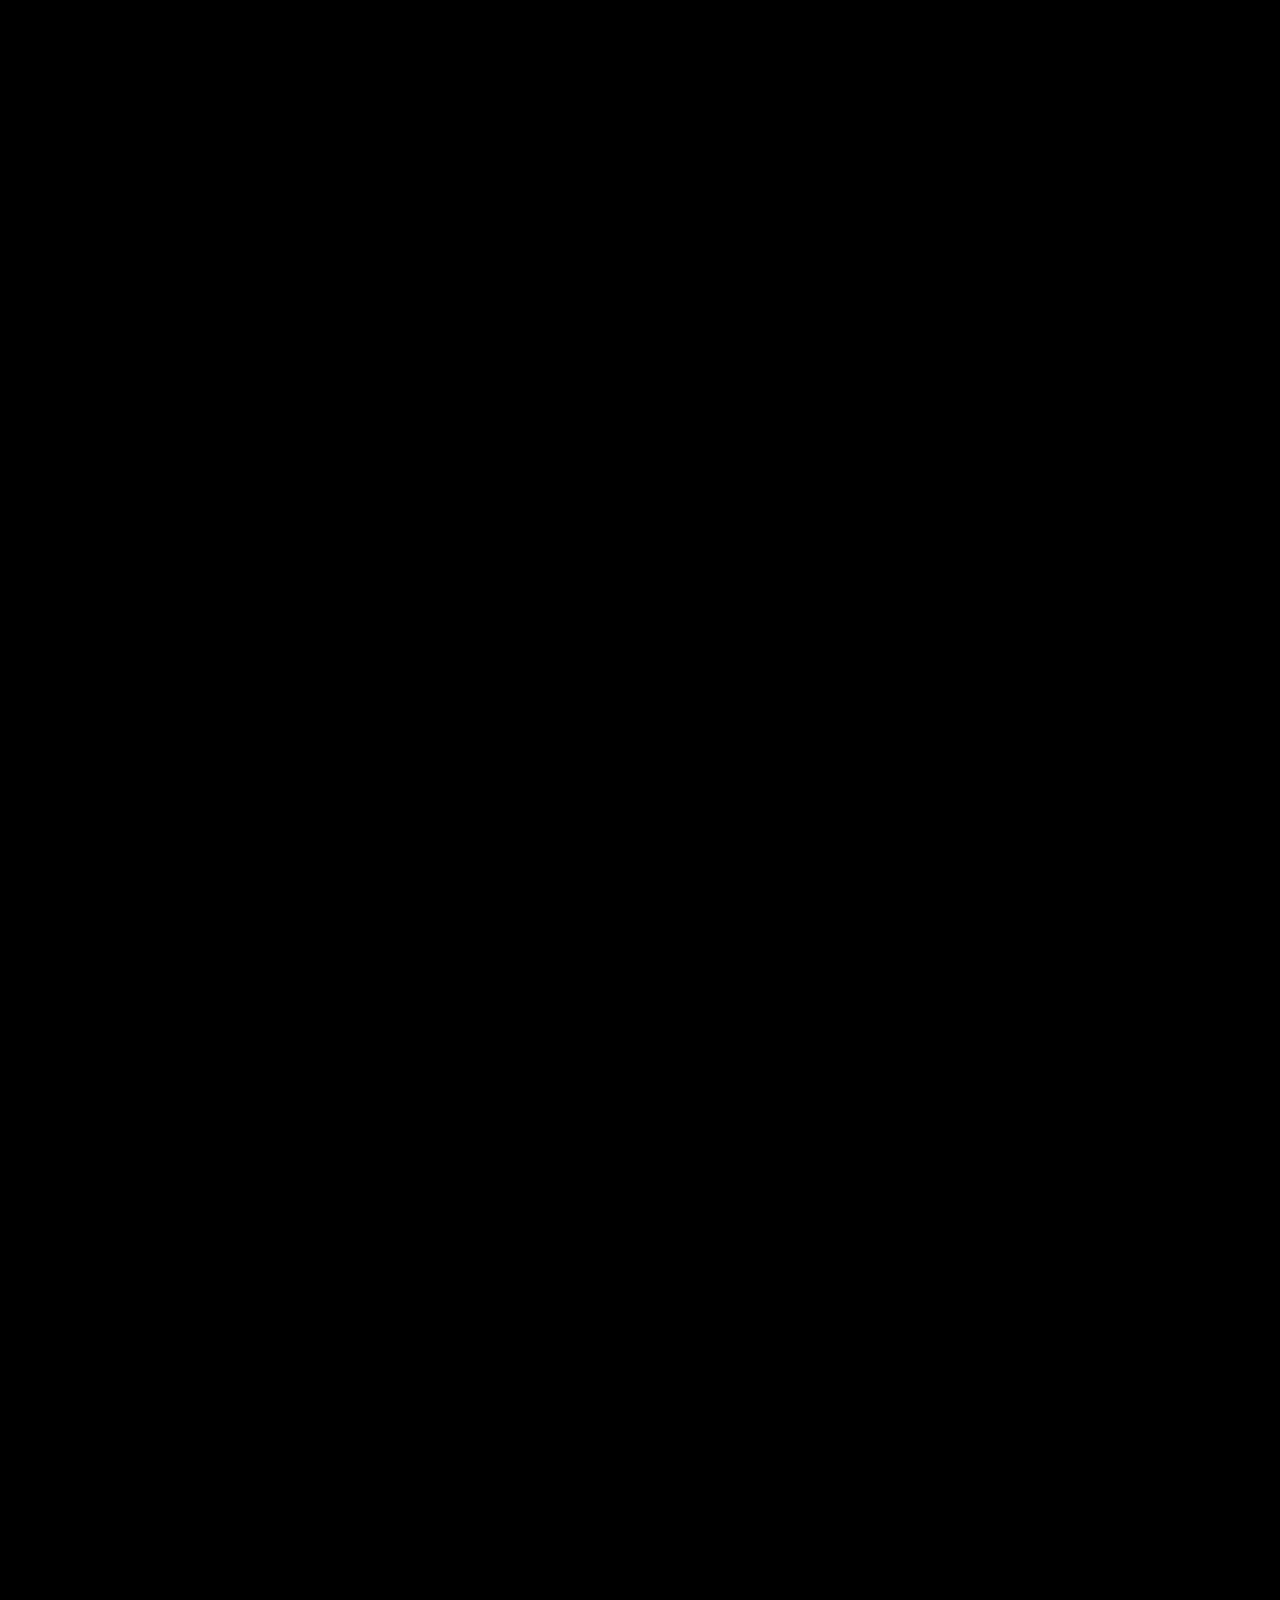
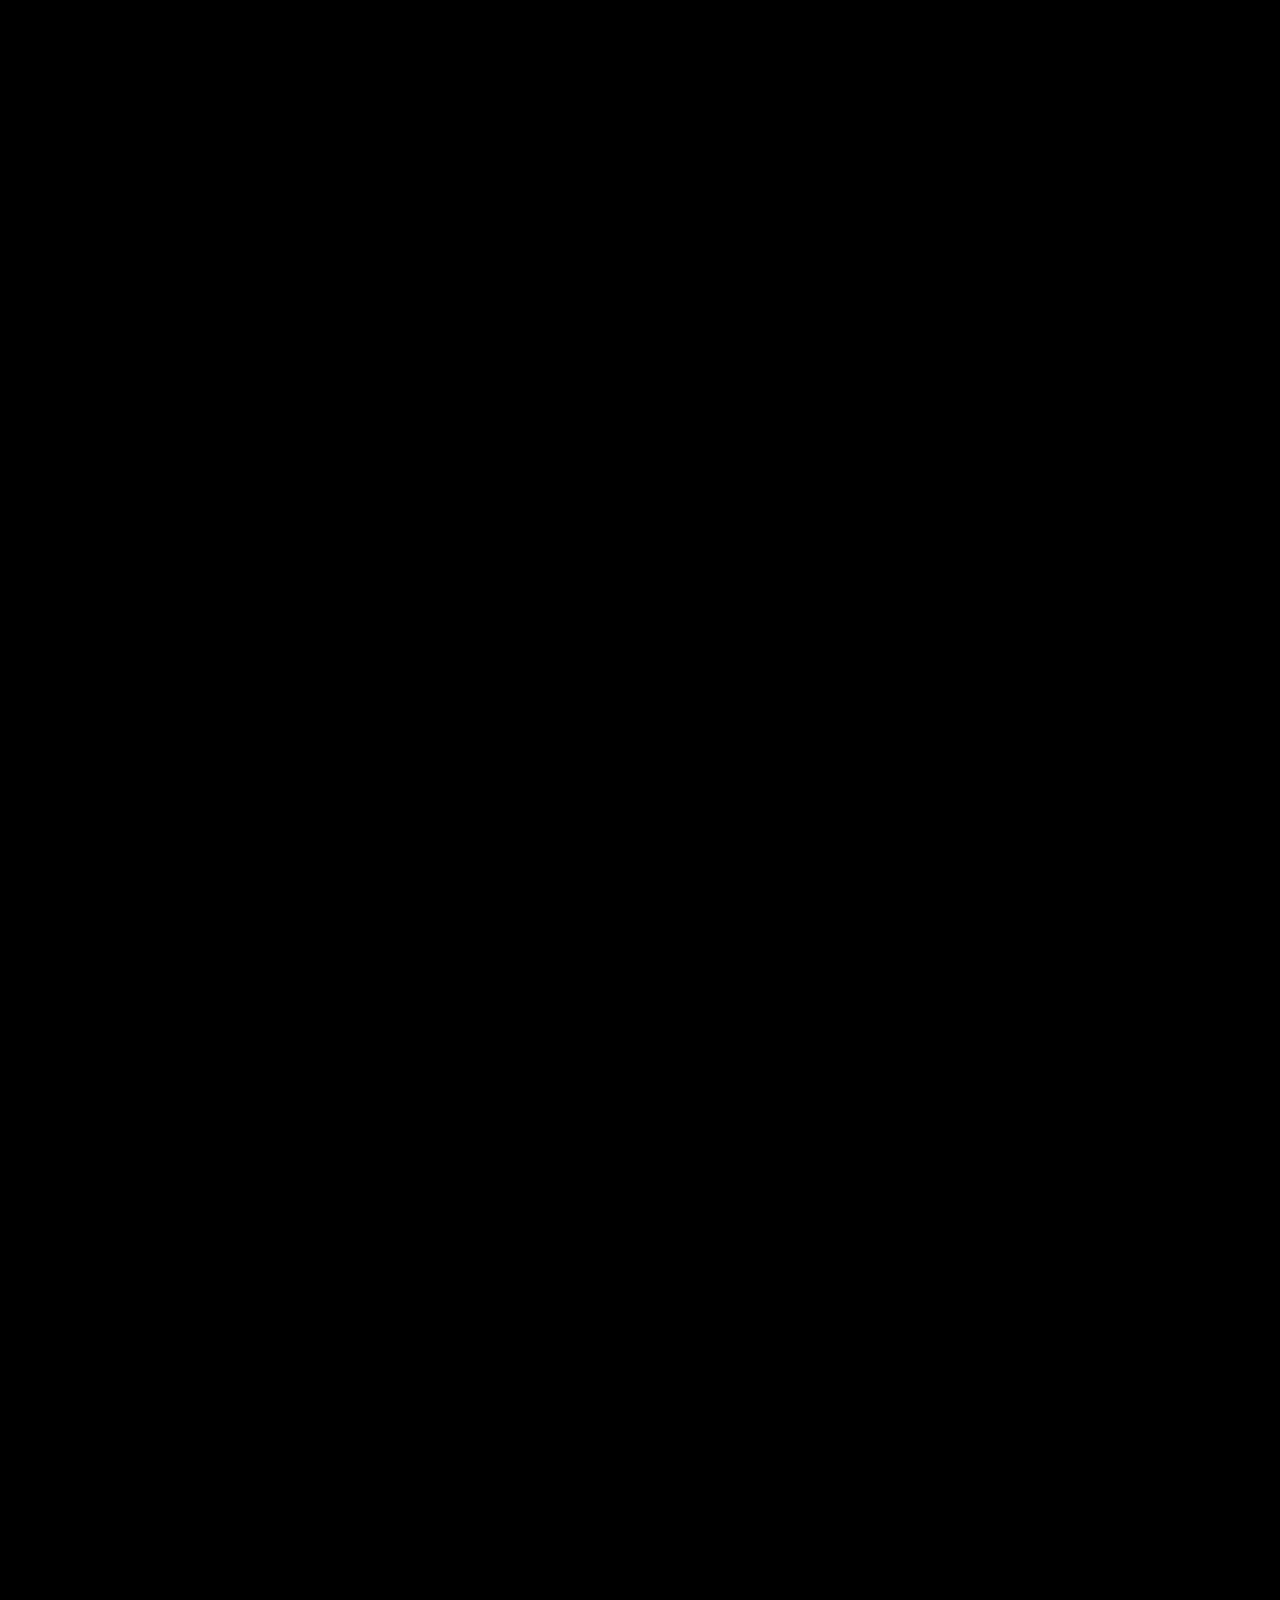
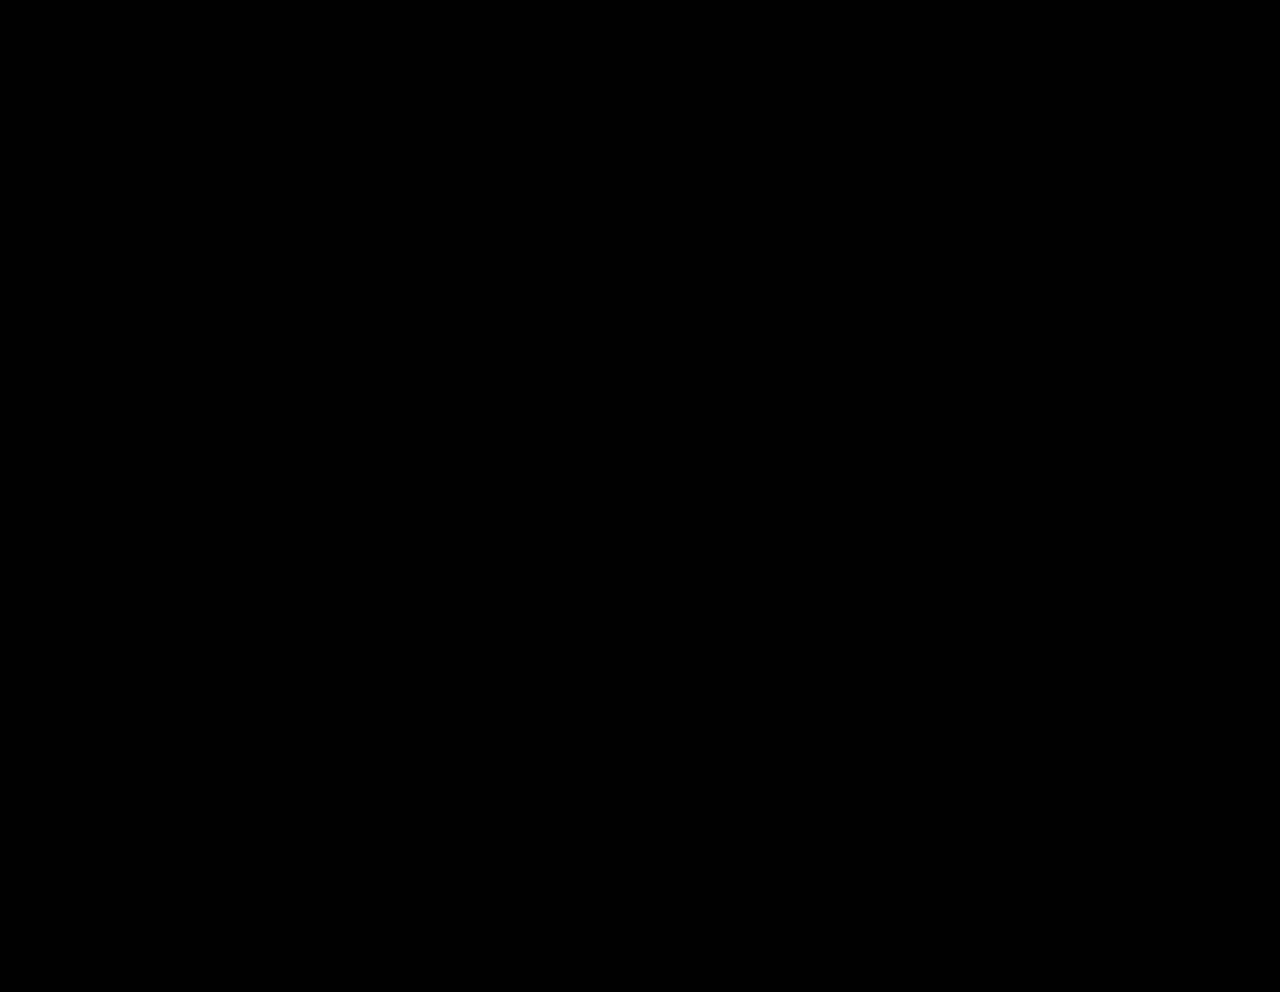
==== commit 841230e3: "Website v1" ====
--- a/index.html
+++ b/index.html
@@ -3,17 +3,16 @@
 <head>
 <meta charset="utf-8" />
 <meta name="viewport" content="width=device-width, initial-scale=1.0">
-<title>Free responsive web template Istria 1</title>
-<meta property="og:url" content="http://www.valeron.net/index.html" />
+<title>LoLQuickStats</title>
 <meta property="og:type" content="website" />
-<meta property="og:title" content="Free responsive web template Istria" />
-<meta property="og:description" content="Free responsive web template Istria 1 by Valeron design studio" />
+<meta property="og:title" content="LoLQuickStats" />
+<meta property="og:description" content="LoLQuickStats - Fastest team stats" />
 <meta property="og:image" content="http://www.valeron.net/img/valeron-artist.jpg" />
-<meta name="description" content="Free responsive web template Istria 1 by Valeron design studio" />
+<meta name="description" content="LoLQuickStats" />
 <meta name="msapplication-tap-highlight" content="no" />
 <meta name="robots" content="index,follow,all" />
-<meta name="keywords" content="Izrada web stranica, web studio Istra" />
-<meta name="author" content="Valeron design studio" />
+<meta name="keywords" content="League of Legends, LoLQuickStats, league tool, lol tool" />
+<meta name="author" content="Jacob Webber" />
 <link rel="apple-touch-icon" sizes="57x57" href="img/apple-touch-icon-57x57.png">
 <link rel="apple-touch-icon" sizes="60x60" href="img/apple-touch-icon-60x60.png">
 <link rel="apple-touch-icon" sizes="72x72" href="img/apple-touch-icon-72x72.png">
@@ -34,6 +33,7 @@
 <link rel="stylesheet" href="css/animsition.min.css">
 <link rel="stylesheet" type="text/css" href="css/grid.min.css" />
 <link rel="stylesheet" type="text/css" href="css/style.css" />
+<link rel="stylesheet" type="text/css" href="css/social.css" />
 <link rel="stylesheet" type="text/css" href="css/menu.css" />
 <link rel="stylesheet" type="text/css" href="css/overlay.css" />
 <link rel="stylesheet" type="text/css" href="css/owl.carousel.css">
@@ -42,6 +42,7 @@
 <script src="https://cdnjs.cloudflare.com/ajax/libs/modernizr/2.8.3/modernizr.min.js"></script>
 </head>
 <body>
+
 <div class="animsition-overlay">
   <div id="section-1">
     <header class="main_h">
@@ -52,19 +53,19 @@
             <li><a class="out animsition-link" href="#section-1">HOME</a></li>
             <li class="line"><a class="out animsition-link" href="#section-2">Overview</a></li>
             <li class="line"><a class="out animsition-link" href="#section-3">Instructions</a></li>
-            <li class="line"><a class="out animsition-link" href="#section-4">Download</a></li>
-            <li class="line"><a class="out animsition-link" href="#section-5">GALLERY</a></li>
+			<li class="line"><a class="out animsition-link" href="#section-4">Download</a></li>
+            <li class="line"><a class="out animsition-link" href="#section-5">Contact</a></li>
           </ul>
         </nav>
       </div>
       <!-- / row --> 
-      
     </header>
     <div class="intro">
-      <h1 id="title-1">Update for Alpha Client coming soon<em><span>LoLQuickStats</span></em>The fastest League of Legends stats for your lobby.
-	  <p>Just a few clicks away.</p>
-
+      <h1 id="title-1">Update for Alpha Client coming soon<em><div class="pic-rotator"> <img src="img/banner.png" class="pic-image full-width" alt="Pic"/></div>
+</em>The fastest League of Legends stats for your lobby.<p>Just a few clicks away.</p>
 </h1>
+ <style>#forkongithub a{background:#000;color:#fff;text-decoration:none;font-family:arial,sans-serif;text-align:center;font-weight:bold;padding:5px 40px;font-size:1rem;line-height:2rem;position:relative;transition:0.5s;}#forkongithub a:hover{background:#43a098;color:#000;}#forkongithub a::before,#forkongithub a::after{content:"";width:100%;display:block;position:absolute;top:1px;left:0;height:1px;background:#43a098;}#forkongithub a::after{bottom:1px;top:auto;}@media screen and (min-width:800px){#forkongithub{position:absolute;display:block;top:0;right:0;width:200px;overflow:hidden;height:200px;z-index:9999;}#forkongithub a{width:200px;position:absolute;top:20px;right:-60px;transform:rotate(45deg);-webkit-transform:rotate(45deg);-ms-transform:rotate(45deg);-moz-transform:rotate(45deg);-o-transform:rotate(45deg);box-shadow:4px 4px 10px rgba(0,0,0,0.8);}}</style><span id="forkongithub"><a href="https://github.com/jakewebber/LoLQuickStats#readme"target="_blank">GitHub Repo</a></span>
+      <div class="fixbottarro"> <a class="scroll" href="#section-2">Scroll for more</a> </div>
     </div>
     <!-- /.hero --> 
   </div>
@@ -85,9 +86,8 @@
         <div class="colw_6 wow zoomIn">
           <div class="wrapimg hack960">
             <div class="pic"> <img src="img/demo1.gif" class="pic-image full-width" alt="Pic"/>
-              <div class="pic-caption top-to-bottom">
-                <h4 class="pic-title">Demo</h4>
-              </div>
+              <!--<div class="pic-caption top-to-bottom">
+              </div>-->
             </div>
           </div>
           <!-- END wrapimg --> 
@@ -98,8 +98,7 @@
           <div class="box66">
             <h3 class="center wow fadeInDown" data-wow-duration="0.5s" data-wow-delay="0.5s">
 			Get quick stats for your League of Legends lobby before you load in game.</h3>
-			
-            <h5><b><strong>LoLQuickStats</strong> is a fast tool for looking up complete League team stats with champion-specific information. It retrieves summoner names and selected champions from a League of Legends lobby screenshot and quickly looks your team's ranked winrates, champion-specific winrates, and mastery levels. It also collects your team's average rank tier, average total ranked win/loss ratio, and average champion win/loss ratio -- <strong>before you load into the game.</strong></h5>
+            <h5><b><strong>LoLQuickStats</strong> is a fast tool for looking up complete League team stats with champion-specific information. It retrieves summoner names and selected champions from a League of Legends lobby screenshot and quickly looks up your team's ranked winrates, champion-specific winrates, and mastery levels. It also collects your team's average rank tier, average total ranked win/loss ratio, and average champion win/loss ratio -- <strong>before you load into the game.</strong><br><br><br><br><br><br><br><br></h5>
           </div>
           <!-- END box66 --> 
         </div>
@@ -118,114 +117,63 @@
     <div class="bghover wow fadeInUp" data-wow-duration="1.5s" data-wow-delay=".5s">
       <div class="grid flex16">
         <div class="row paddtop5">
-          <h3 class="paraw wow fadeInUpBig" data-wow-duration="2s" data-wow-delay=".5s">Why Choose Us</h3>
-          <div class="col_4 bghwhite column2 wow zoomIn" data-wow-delay=".7s">
-            <div class="colw_2 alomdebe vito">
-              <div class="iconfullbox lightblue column2">
-                <div class="iconfull"><i class="fa fa-anchor fa-2x"></i></div>
-                <!-- END iconfull --> 
-              </div>
-              <!-- END iconfullbox --> 
-            </div>
-            <!-- END colw_4 -->
-            <div class="colw_10 padd5555 alomdebe reladiv">
-              <h5 class="title0">Lorem ipsum dolor</h5>
-              <p>Architecto velit sequi fuga minima commodi, porro vitae officiis, minus voluptates ab. Dolore, dolor repellat quasi.</p>
-            </div>
-            <!-- END col_10 --> 
-          </div>
-          <!-- END col_4 -->
-          
-          <div class="col_4 bghwhite column2 wow zoomIn" data-wow-delay="1.1s">
-            <div class="colw_2 alomdebe vito">
-              <div class="iconfullbox purple column2">
-                <div class="iconfull"><i class="fa fa-balance-scale fa-2x"></i></div>
-                <!-- END iconfull --> 
-              </div>
-              <!-- END iconfullbox --> 
-            </div>
-            <!-- END colw_4 -->
-            <div class="colw_10 padd5555 alomdebe">
-              <h5 class="title0">Lorem ipsum dolor</h5>
-              <p>Architecto velit sequi fuga minima commodi, porro Minus voluptates ab nesciunt eos, ipsum id, architecto velit sequi architecto velit sequivitae officiis, minus voluptates ab.</p>
-            </div>
-            <!-- END col_10 --> 
-          </div>
-          <!-- END col_4 -->
-          
-          <div class="col_4 bghwhite column2 wow zoomIn" data-wow-delay="1.5s">
-            <div class="colw_2 alomdebe vito">
-              <div class="iconfullbox pictonblue column2">
-                <div class="iconfull"><i class="fa fa-check-square-o fa-2x"></i></div>
-                <!-- END iconfull --> 
-              </div>
-              <!-- END iconfullbox --> 
-            </div>
-            <!-- END colw_4 -->
-            <div class="colw_10 padd5555 alomdebe">
-              <h5 class="title0">Lorem ipsum dolor</h5>
-              <p>Architecto velit sequi fuga minima commodi, porro vitae officiis, minus voluptates ab.</p>
-            </div>
-            <!-- END col_10 --> 
-          </div>
-          <!-- END col_4 --> 
-          
-        </div>
-        <!-- END row -->
-        
-        <div class="row">
-          <div class="col_4 bghwhite column2 wow zoomIn" data-wow-delay="1.6s">
-            <div class="colw_2 alomdebe vito">
-              <div class="iconfullbox pink7 column2">
-                <div class="iconfull"><i class="fa fa-graduation-cap fa-2x"></i></div>
-                <!-- END iconfull --> 
-              </div>
-              <!-- END iconfullbox --> 
-            </div>
-            <!-- END colw_4 -->
-            <div class="colw_10 padd5555 alomdebe">
-              <h5 class="title0">Lorem ipsum dolor</h5>
-              <p>Architecto velit sequi fuga minima commodi, nesciunt eos, ipsum id, architecto velit sequi porro vitae officiis, minus voluptates ab. Dolore, dolor repellat quasi.</p>
-            </div>
-            <!-- END col_10 --> 
-          </div>
-          <!-- END col_4 -->
-          
-          <div class="col_4 bghwhite column2 wow zoomIn" data-wow-delay="2s">
-            <div class="colw_2 alomdebe vito">
-              <div class="iconfullbox indigo column2">
-                <div class="iconfull"><i class="fa fa-line-chart fa-2x"></i></div>
-                <!-- END iconfull --> 
-              </div>
-              <!-- END iconfullbox --> 
-            </div>
-            <!-- END colw_4 -->
-            <div class="colw_10 padd5555 alomdebe">
-              <h5 class="title0">Lorem ipsum dolor</h5>
-              <p>Architecto velit sequi fuga minima commodi, porro vitae officiis, minus voluptates ab. Minus voluptates ab nesciunt eos, ipsum id, architecto velit sequi Dolore, dolor repellat quasi.</p>
-            </div>
-            <!-- END col_10 --> 
-          </div>
-          <!-- END col_4 -->
-          
-          <div class="col_4 bghwhite column2 wow zoomIn" data-wow-delay="2.4s">
-            <div class="colw_2 alomdebe vito">
-              <div class="iconfullbox pink column2">
-                <div class="iconfull"><i class="fa fa-eur fa-2x"></i></div>
-                <!-- END iconfull --> 
-              </div>
-              <!-- END iconfullbox --> 
-            </div>
-            <!-- END colw_4 -->
-            <div class="colw_10 padd5555 alomdebe">
-              <h5 class="title0">Lorem ipsum dolor</h5>
-              <p>Architecto velit sequi fuga minima commodi, porro vitae officiis, minus voluptates ab. Dolore, dolor repellat quasi.</p>
-            </div>
-            <!-- END col_10 --> 
-          </div>
-          <!-- END col_4 --> 
-          
-        </div>
+          <h3 class="paraw wow fadeInUpBig" data-wow-duration="2s" data-wow-delay=".5s">Instructions</h3>          
+        </div>        
+        <div class="row paddtop5">
+          <div class="arrow-box-left wow fadeInUp" data-wow-delay="1s">
+            <div class="padd5px alomdebe">
+              <h5 class="title0">Use <strong>alt + printscreen</strong> to screenshot your current game lobby to the clipboard once all summoners have locked or hovered their champions</h5>
+            </div>
+          </div>
+        </div>
+		<div class="row">
+          <div class="arrow-box-right  wow fadeInUp" data-wow-delay="1s">
+            <div class="padd5px alomdebe">
+              <h5 class="title0">Press Import to load the screenshot into LoLQuickStats, edit summoner names and revise locked champions if needed.</h5>
+            </div>
+          </div>
+        </div>
+		<div class="row">
+          <div class="arrow-box-left  wow fadeInUp" data-wow-delay="1s">
+            <div class="padd5px alomdebe">
+              <h5 class="title0">Press Fetch Data to get stats on each team member with the champion they're playing and team winrate and rank averages.</h5>
+            </div>
+          </div>
+        </div>
+		<div class="row">
+          <div class="arrow-box-right  wow fadeInUp" data-wow-delay="1s">
+            <div class="padd5px alomdebe">
+              <h5 class="title0">Other League tools are linked for more in-depth information about each summoner and champion.</h5>
+            </div>
+          </div>
+        </div>
+		<div class="row">
+          <div class="box-bot" >
+			<div id="cbp-qtrotator" class="cbp-qtrotator">
+            <div class="cbp-qtcontent">
+              <blockquote>
+              <div class="pic-rotator"> <img src="img/example.png" class="pic-image full-width" alt="Pic"/></div>
+              </blockquote>
+            </div>
+            <div class="cbp-qtcontent">
+             <blockquote>
+              <div class="pic-rotator"> <img src="img/example2.png" class="pic-image full-width" alt="Pic"/></div>
+              </blockquote>
+            </div>
+            <div class="cbp-qtcontent">
+              <blockquote>
+              <div class="pic-rotator"> <img src="img/example3.png" class="pic-image full-width" alt="Pic"/></div>
+              </blockquote>
+            </div>
+            <div class="cbp-qtcontent">
+             <blockquote>
+              <div class="pic-rotator"> <img src="img/example4.png" class="pic-image full-width" alt="Pic"/></div>
+              </blockquote>
+            </div>
+          </div>
+          </div>
+        </div>
+
         <!-- END row --> 
         
       </div>
@@ -235,100 +183,54 @@
   </div>
   <!-- END #section-3 -->
   
-  <div id="section-4">
-    <div class="grid flex">
-      <h4 class="title-4">What our clients say</h4>
-      <article> <img src="images/web-dizajn-5.jpg" alt="Web design Istra" data-parallax='{"y": 230}'/>
-        <div class="absomid-cbp white7 corner">
-          <div id="cbp-qtrotator" class="cbp-qtrotator">
-            <div class="cbp-qtcontent">
-              <blockquote>
-                <p>If you don’t drive your business, you will be driven out of business.</p>
-                <footer>B. C. Forbes</footer>
-              </blockquote>
-            </div>
-            <div class="cbp-qtcontent">
-              <blockquote>
-                <p>It’s fine to celebrate success but it is more important to heed the lessons of failure.</p>
-                <footer>Bill Gates</footer>
-              </blockquote>
-            </div>
-            <div class="cbp-qtcontent">
-              <blockquote>
-                <p>Innovation distinguishes between a leader and a follower.</p>
-                <footer>Steve Jobs</footer>
-              </blockquote>
-            </div>
-            <div class="cbp-qtcontent">
-              <blockquote>
-                <p>But you have to do what you dream of doing even while you’re afraid.</p>
-                <footer>Arianna Huffington</footer>
-              </blockquote>
-            </div>
-          </div>
-        </div>
-        <!-- END absomid --> 
-      </article>
-      <div class="row">
-        <div class="owl50">
-          <h5 class="title-5 wow fadeInUp" data-wow-duration="1s">Our Partners</h5>
-          <div id="owl-partners" class="owl-carousel"> <a href="http://www.valeron.net/"><img src="img/1.jpg" alt="web dizajn Istra" class="blackwhiteimg"></a> <a href="http://www.valeron.net/"><img src="img/2.jpg" alt="web dizajn Istra" class="blackwhiteimg"></a> <a href="http://www.valeron.net/"><img src="img/3.jpg" alt="web dizajn Istra" class="blackwhiteimg"></a> <a href="http://www.valeron.net/"><img src="img/4.jpg" alt="web dizajn Istra" class="blackwhiteimg"></a> <a href="http://www.valeron.net/"><img src="img/5.jpg" alt="web dizajn Istra" class="blackwhiteimg"></a> <a href="http://www.valeron.net/"><img src="img/6.jpg" alt="web dizajn Istra" class="blackwhiteimg"></a> <a href="http://www.valeron.net/"><img src="img/7.jpg" alt="web dizajn Istra" class="blackwhiteimg"></a> <a href="http://www.valeron.net/"><img src="img/8.jpg" alt="web dizajn Istra" class="blackwhiteimg"></a> </div>
-          <!-- END #owl-partners .owl-carousel --> 
-        </div>
-        <!-- END 0wl50 --> 
-        
-      </div>
-      <!-- END row --> 
-    </div>
-    <!-- END .GRID FLEX --> 
-    
-  </div>
-  <!-- END #section-3 -->
+  <div id="section-4" >
+       <h2 class="title-2"><span class="wow fadeInUp" data-wow-duration="2s">CHECK IT</span></h2>
+ <div class="text-box" >
+<a class="download-button" href="https://github.com/jakewebber/LoLQuickStats/blob/master/LoLQuickStats.zip?raw=true">Download ZIP</a>
+         
+<h5>And run LoLQuickStats.jar</h5></div>    
+ </div>
   
   <div id="section-5">
-    <div class="grid flex16">
-      <div class="row">
-        <div class="colw_6">
-          <div class="box66">
-            <div class="icon wow fadeInRightBig"><a class="animsition-link" href="company.html"> <i class="fa fa-anchor fa-4x"></i></a></div>
-            <h4 class="wow fadeInDown" data-wow-duration="0.5s" data-wow-delay="0.5s">Lorem ipsum dolor sit amet</h4>
-            <p>Lorem ipsum dolor sit amet, consectetur adipisicing elit. Facilis nesciunt eos ipsum id Facilis nesciunt eos, ipsum id, architecto velit sequi.</p>
-            <a class="animsition-link vale" href="company.html">Read More</a> </div>
-          <!-- END box66 --> 
-        </div>
-        <!-- END col_6 -->
-        
-        <div class="colw_6 hack960 paddbott100 wow zoomIn">
-          <div class="wrapimg">
-            <div class="pic"> <img src="images/web-dizajn-3.jpg" class="pic-image full-width" alt="Pic"/>
-              <div class="pic-caption top-to-bottom"> <a class="animsition-link" href="company.html">
-                <button id="button" class="BT-OH-BR-R6-NF-FH-FP-TU-PT">
-                <canvas id="canvas"></canvas>
-                <hover></hover>
-                <span>Call to action</span> </button>
-                </a> </div>
-            </div>
-          </div>
-          <!-- END wrapimg --> 
-        </div>
-        <!-- END col_6 --> 
-        
-      </div>
-      <!-- END row --> 
+  <h2 class="title-2"><span class="wow fadeInUp" data-wow-duration="2s">SAY HELLO</span></h2>
+      <div class="colw_6 spec-l-cont border-right">
+        <ul class="contact">
+          <li><a href="https://www.google.com/maps/place/Atlanta,+GA/@32.0205097,-82.2481834,5z/data=!4m5!3m4!1s0x88f5045d6993098d:0x66fede2f990b630b!8m2!3d33.7489954!4d-84.3879824"target="_blank">Atlanta, GA - United States</a><span><i class="fa fa-map-marker"></i></span></li>
+          <li><a href="tel://678-736-1277">678-736-1277</a>
+<span><i class="fa fa-phone"></i></span></li>
+          <li><a href="mailto:jaocbwwebber@gmail.com">jaocbwwebber@gmail.com</a> 
+<span><i class="fa fa-envelope"></i></span></li>
+        </ul>
+       </div>
+      <!-- END colw_6 -->
+      <div class="col_6">
+        <div class="box-fix">
+          <h3 class="centered">Hit Me Up</h3>
+          <div class="social"> 
+		  <a href="https://www.linkedin.com/in/jacob-webber"target="_blank" class="soc-btn linkedin"><i class="fa fa-linkedin"></i>LinkedIn</a> 
+		  <a href="https://github.com/jakewebber"target="_blank" class="soc-btn github"><i class="fa fa-github"></i>Github</a>
+			<a href="https://www.facebook.com/jakeweb"target="_blank" class="soc-btn facebook"><i class="fa fa-facebook"></i>Facebook</a>
+			</div>
+        </div>
+		        
+
+      </div>
+	  
+      <!-- END col_6 --> 
       
-    </div>
+    <!-- END row --> 
+  </div>
     <!-- END .GRID FLEX16 --> 
     
   </div>
  
 </div>
 <!-- END .animsition-overla --> 
-
-<script src="http://ajax.googleapis.com/ajax/libs/jquery/1.11.1/jquery.min.js"></script> 
+<script src="https://cdnjs.cloudflare.com/ajax/libs/jquery-easing/1.3/jquery.easing.min.js"></script> 
+<script src="https://ajax.googleapis.com/ajax/libs/jquery/1.11.1/jquery.min.js"></script> 
 <script type="text/javascript" src="js/jquery.matchHeight-min.js"></script> 
 <script src="js/wow.min.js"></script> 
 <script src="js/animsition.min.js"></script> 
-<script src="https://cdnjs.cloudflare.com/ajax/libs/jquery-easing/1.3/jquery.easing.min.js"></script> 
 <script src="js/jquery.parallax-scroll.js"></script> 
 <script src="js/owl.carousel.min.js"></script> 
 <script src="js/jquery.cbpQTRotator.min.js"></script> 
@@ -364,4 +266,4 @@
   })();
 </script>
 </body>
-</html>
+</html>
--- a/css/style.css
+++ b/css/style.css
@@ -93,7 +93,7 @@
   color: #000;
   font-weight: 400;
   line-height: 24px;
-  background-color: #FFFFFF;
+  background-color: black;
 }
 
 h1,h2,h3,h4,h5,h6 {
@@ -196,12 +196,12 @@
 
 a {
   font-weight: 700;
-  color: #08507f;
+  color: #20d6c7;
   text-decoration: none;
 }
 
 a:hover {
-  color: #0099FF;
+  color: #35ffee;
 }
 
 .colw_12 p:first-of-type, .colw_8 p:first-of-type, .colw_7 p:first-of-type, .colw_6 p:first-of-type {
@@ -211,6 +211,7 @@
   font-size: 17px;
   line-height: 26px;
   font-weight: 400;
+  
 }
 
 strong {
@@ -240,6 +241,9 @@
 
 .padd5555 {
   padding: 5%;
+}
+.padd5px {
+  padding: 5px;
 }
 
 .paddbott100 {
@@ -315,33 +319,46 @@
 
 section {
   width: 100%;
+  height: 100%;
   position: relative;
 }
 
 #section-2 {
+	min-height: 100%;
 	background: black;
-  padding-top: 150px;
+  padding-top: 50px;
 }
 
 #section-3 {
   min-height: 100vh;
   width: 100%;
   background-color: #141C31;
-  background: url(../images/opatija3.jpg);
+  background: url(../img/ryze.jpg) no-repeat, black;
+  background-size: 100%;
 }
 
 #section-4 {
-  padding-top: 50px;
+	margin: auto;
+  padding-top: 100px;
+  height: 100%;
+  background: url(../img/background2.jpg), black;
+      background-size: cover;
 }
 
 #section-5 {
-  padding-top: 120px;
+	padding-top: 100px;
+background: black;
+min-height: 860px;
 }
 
 #section-7 {
   background-color: #F6F6F6;
   background-image: url(../images/sec7.jpg);
 }
+
+
+
+
 /* INTRO TITLE */
 
 h1#title-1 {
@@ -388,6 +405,7 @@
   animation: bigEntrance 2s normal forwards;
 }
 
+
 /* ARROW DOWN */
 .fixbottarro {
   height: 150px;
@@ -404,6 +422,7 @@
 
 .fixbottarro a {
   text-indent: -2222px;
+  text-color: white;
 }
 
 a.scroll {
@@ -445,12 +464,12 @@
   right: 0;
   top: 10px;
   width: 32px;
-  border-bottom-color: #D90000;
+  border-bottom-color: white;
   border-bottom-style: solid;
-  border-bottom-width: 2px;
-  border-right-color: #D90000;
+  border-bottom-width: 5px;
+  border-right-color: white;
   border-right-style: solid;
-  border-right-width: 2px;
+  border-right-width: 5px;
   -webkit-transform: rotate(45deg);
   transform: rotate(45deg);
   margin: auto;
@@ -1026,7 +1045,12 @@
 }
 
 .bghwhite {
-  background-color: rgba(250, 250, 250, 1);
+  background-color: rgba(0, 0, 0, .7);
+      border-radius: 10px;
+    margin-bottom: 17px;
+}
+.bghwhite:hover {
+  background-color: rgba(0, 0, 0, .9)
 }
 
 .iconfullbox {
@@ -1047,11 +1071,116 @@
   font-weight: 700;
   color: white;
   margin: 0px;
-  padding-top: 20px;
-  padding-right: 10px;
-  padding-bottom: 10px;
-}
-
+  padding-bottom: 5px;
+  padding-top: 5px;
+  padding-left: 5px;
+  padding-right: 5px;
+}
+/* ARROW BOXES*/
+.box-bot{
+	width: -webkit-fit-content;
+	width: -moz-fit-content;
+	text-align: center;
+	margin-left: auto;
+	margin-right: auto;
+	position: relative;
+	float: initial;
+}
+.text-box {
+	width: -webkit-fit-content;
+	height: -webkit-fit-content;
+	width: -moz-fit-content;
+	height: -moz-fit-content;
+	text-align: center;
+	margin-left: auto;
+	margin-right: auto;
+	margin-bottom: 25%;
+	position: relative;
+	background: rgba(0, 0, 0, .7);
+	border: 2px solid gray;
+	border-radius: 5px;
+	float: initial;
+	font-color: white;
+}
+.arrow-box-right {
+	width: -webkit-fit-content;
+	height: -webkit-fit-content;
+	width: -moz-fit-content;
+	height: -moz-fit-content;
+	text-align: center;
+	margin-bottom: 25px;
+	margin-left: auto;
+	margin-right: auto;
+	position: relative;
+	background: rgba(0, 0, 0, .7);
+	border: 2px solid gray;
+	border-radius: 5px;
+	float: initial;
+}
+.arrow-box-right:after, .arrow-box-right:before {
+	top: 100%;
+	left: 75%;
+	border: solid transparent;
+	content: " ";
+	height: 0;
+	width: 0;
+	position: absolute;
+	pointer-events: none;
+}
+
+.arrow-box-right:after {
+	border-color: rgba(0, 0, 0, 0);
+	border-top-color: #000000;
+	border-width: 40px;
+	margin-left: -40px;
+}
+.arrow-box-right:before {
+	border-color: rgba(255, 255, 255, 0);
+	border-top-color: gray;
+	border-width: 43px;
+	margin-left: -43px;
+}
+
+
+.arrow-box-left {
+	width: -webkit-fit-content;
+	height: -webkit-fit-content;
+	width: -moz-fit-content;
+	height: -moz-fit-content;
+	margin-bottom: 25px;
+	margin-left: auto;
+	margin-right: auto;
+	position: relative;
+	background: rgba(0, 0, 0, .7);
+	border: 2px solid gray;
+	border-radius: 5px;
+	float: initial;
+}
+.arrow-box-left:after, .arrow-box-left:before {
+	top: 100%;
+	left: 25%;
+	border: solid transparent;
+	content: " ";
+	height: 0;
+	width: 0;
+	position: absolute;
+	pointer-events: none;
+}
+
+.arrow-box-left:after {
+	border-color: rgba(0, 0, 0, 0);
+	border-top-color: #000000;
+	border-width: 40px;
+	margin-left: -40px;
+}
+.arrow-box-left:before {
+	border-color: rgba(255, 255, 255, 0);
+	border-top-color: gray;
+	border-width: 43px;
+	margin-left: -43px;
+}
+
+/* COLORS */
 .lightblue {
   background: #0099ff;
 }
@@ -1167,7 +1296,7 @@
 
 .cbp-qtrotator {
   position: relative;
-  max-width: 600px;
+  max-width: 850px;
   width: 100%;
   height: 220px;
 }
@@ -1175,8 +1304,7 @@
 .cbp-qtrotator .cbp-qtcontent {
   position: absolute;
   height: 180px;
-  border-top: 2px solid #f4f4f4;
-  padding: 20px 0;
+  padding: 0px 0;
   top: 0;
   z-index: 0;
   opacity: 0;
@@ -1207,8 +1335,8 @@
 
 .cbp-qtprogress {
   position: absolute;
-  background: #47a3da;
-  height: 2px;
+  background:transparent;
+  height: 0px;
   width: 0%;
   z-index: 700;
   top: 0;
@@ -1228,12 +1356,9 @@
   margin-right: 0;
   margin-bottom: 10px;
   margin-left: 0;
-  line-height: 32px;
-  background-image: url(../img/quote_mark.png);
-  background-repeat: no-repeat;
-  background-position: left top;
+  line-height: 0px;
   text-indent: 40px;
-  padding: 4%;
+  padding: 0%;
 }
 
 .cbp-qtcontent:nth-child(even) {
@@ -1249,7 +1374,7 @@
   font-size: 16px;
   font-weight: 700;
   text-align: right;
-  padding-right: 20px;
+  padding-right: 0px;
 }
 
 .cbp-qtrotator blockquote footer:before {
@@ -1821,6 +1946,7 @@
     border-left-style: solid;
     border-left-color: #0099ff;
     width: 50%;
+	font-color: white;
   }
 
   h1#title-1 {
@@ -1910,7 +2036,6 @@
 
   .cbp-qtrotator blockquote p {
     font-size: 20px;
-    line-height: 28px;
   }
 
   .cbp-qtrotator blockquote footer {
@@ -1960,7 +2085,18 @@
   }
 }
 
+@media screen and (min-width: 600px) {
+ 	#github{
+       clear: both;
+        display: block;
+        float: left;
+        margin: 10px auto 5px 20px;
+        width: 28%;
+    }
+}
+
 @media all and (max-width: 480px) {
+
   h1#title-1 {
     font-size: 16px;
     margin-top: 6vh;
@@ -1988,3 +2124,28 @@
     width: 320px;
   }
 }
+
+.download-button{
+border:2px solid #997201; -webkit-border-radius: 5px; -moz-border-radius: 5px;border-radius: 5px;font-family:lucida sans unicode, lucida grande, sans-serif; padding: 7px 14px 7px 14px; text-decoration:none; display:inline-block;text-shadow: 0px 1px 4 rgba(255,255,255,0.44);font-weight:bold; font-size: 32px; color: #63460C;
+ background-color: #ffd65e; background-image: -webkit-gradient(linear, left top, left bottom, from(#ffd65e), to(#febf04));
+ background-image: -webkit-linear-gradient(top, #ffd65e, #febf04);
+ background-image: -moz-linear-gradient(top, #ffd65e, #febf04);
+ background-image: -ms-linear-gradient(top, #ffd65e, #febf04);
+ background-image: -o-linear-gradient(top, #ffd65e, #febf04);
+ background-image: linear-gradient(to bottom, #ffd65e, #febf04);filter:progid:DXImageTransform.Microsoft.gradient(GradientType=0,startColorstr=#ffd65e, endColorstr=#febf04);
+ width: 250px;
+ margin: 10px;
+     text-align: center;
+	 display: block;
+
+}
+
+.download-button:hover{
+ border:2px solid #000000;
+ background-color: #ffc92b; background-image: -webkit-gradient(linear, left top, left bottom, from(#ffc92b), to(#B38501));
+ background-image: -webkit-linear-gradient(top, #ffc92b, #B38501);
+ background-image: -moz-linear-gradient(top, #ffc92b, #B38501);
+ background-image: -ms-linear-gradient(top, #ffc92b, #B38501);
+ background-image: -o-linear-gradient(top, #ffc92b, #B38501);
+ background-image: linear-gradient(to bottom, #ffc92b, #B38501);filter:progid:DXImageTransform.Microsoft.gradient(GradientType=0,startColorstr=#ffc92b, endColorstr=#B38501);
+}
--- a/css/social.css
+++ b/css/social.css
@@ -0,0 +1,189 @@
+.box-fix {
+  min-height: 0px;
+  width: 100%;
+  overflow: hidden;
+  position: relative;
+  border: 1px solid #FFF;
+  box-shadow: 0 1px 3px rgba(60, 90, 152, 0.7);
+  text-align: center;
+  font-weight: 700;
+  background-color: #E9F0F4;
+  background-image: url(../images/more.jpg);
+  no-repeat center center fixed;		
+-webkit-background-size: cover;
+  -moz-background-size: cover;
+  -o-background-size: cover;
+  background-size: cover;
+}
+
+.box-fix:after {
+  content: "";
+  display: block;
+  position: absolute;
+  left: 0;
+  top: 0;
+  right: 0;
+  bottom: 0;
+  background: url(../images/web-dizajn-960b.jpg) no-repeat;
+  cursor: pointer;
+  opacity: 1;
+  -webkit-transition: opacity 0.7s ease-in-out;
+  -o-transtion: opacity 0.7s ease-in-out;
+  -moz-transition: opacity 0.7s ease-in-out;
+  transition: opacity 0.7s ease-in-out;
+}
+
+.box-fix:hover:after {
+  opacity: 0;
+  -webkit-transition: opacity 0.7s ease-in-out;
+  -o-transtion: opacity 0.7s ease-in-out;
+  -moz-transition: opacity 0.7s ease-in-out;
+  transition: opacity 0.7s ease-in-out;
+}
+
+h3.centered {
+  position: absolute;
+  left: 50%;
+  top: 50%;
+  transform: translate(-50%,-50%);
+  color: #FFF;
+  font-size: 28px;
+  z-index: 2;
+}
+
+.box-fix:hover h3.centered {
+  display: none;
+}
+
+.box-fix .social {
+  height: 0px;
+  position: relative;
+  left: 50%;
+  border: 1px solid transparent;
+  width: 0;
+  z-index: 10;
+  margin-top: 50px;
+  margin-bottom: 50px;
+  padding-top: 40px;
+  padding-bottom: 70px;
+  -webkit-transition: all 0.4s 0s,
+border 0.4s 0.6s,
+height 0.4s 0.4s,
+margin 0.4s 0.4s;
+  transition: all 0.4s 0s,
+border 0.4s 0.6s,
+height 0.4s 0.4s,
+margin 0.4s 0.4s;
+}
+
+.box-fix:hover .social {
+  width: 80%;
+  border-color: rgba(255,255,255,0.5);
+  background-color: rgba(255,255,255,0.3);
+  -webkit-transform: translateX(-50%);
+  transform: translateX(-50%);
+  -webkit-transition: all 0.4s 0.4s,
+border 0.4s 0s,
+height 0.4s 0s,
+margin 0.4s 0s;
+  transition: all 0.4s 0.4s,
+border 0.4s 0s,
+height 0.4s 0s,
+margin 0.4s 0s;
+}
+
+.box-fix .soc-btn {
+  display: inline-block;
+  text-decoration: none;
+  font-size: 13px;
+  color: #ffffff;
+  padding: 6px;
+  width: 25%;
+  border-radius: 2px;
+  opacity: 0;
+  margin-right: 10px;
+  margin-left: 10px;
+  border: 1px solid rgba(255,255,255,0.2);
+}
+
+.box-fix:hover .soc-btn {
+  opacity: 1;
+  -webkit-transition: 0.4s;
+  transition: 0.4s;
+  -webkit-transition-delay: 0.7s;
+  transition-delay: 0.7s;
+}
+
+.box-fix .soc-btn:hover {
+  border: 1px solid rgba(255,255,255,1);
+}
+
+.social .facebook:hover, .social .twitter:hover, .social .google5:hover, .social .github:hover, .social .linkedin:hover {
+  -webkit-transition: 0.2s;
+  transition: 0.2s;
+  -webkit-transition-delay: 0s;
+  transition-delay: 0s;
+}
+
+.social .facebook {
+  background-color: #3b5998;
+}
+
+.social .facebook:hover {
+  background-color: #5C7CD4;
+}
+
+.social .github {
+  background-color: purple;
+}
+
+.social .github:hover {
+  background-color: purple;
+}
+.social .linkedin {
+  background-color: #3b5998;
+}
+
+.social .linkedin:hover {
+  background-color: #5C7CD4;
+}
+
+.social .twitter {
+  background-color: #00ABF4;
+}
+
+.social .twitter:hover {
+  background-color: #33CCFF;
+}
+
+.social .google5 {
+  background-color: #d34836;
+}
+
+.social .google5:hover {
+  background-color: #E80000;
+}
+
+.social .soc-btn .fa {
+  margin-right: 10px;
+}
+
+@media only screen and (max-width: 768px) {
+  .box-fix:hover .social {
+    width: 90%;
+  }
+}
+
+@media only screen and (max-width: 480px) {
+  .box-fix:hover .social {
+    width: 98%;
+  }
+
+  .box-fix .soc-btn {
+    font-size: 11px;
+    color: #ffffff;
+    width: 30%;
+    margin-right: 2px;
+    margin-left: 2px;
+  }
+}
--- a/css/menu.css
+++ b/css/menu.css
@@ -10,6 +10,9 @@
   -webkit-transition: all 0.3s;
   transition: all 0.3s;
   opacity: 0;
+  -webkit-box-shadow: 0px 11px 36px 3px rgba(0,0,0,0.73);
+  -moz-box-shadow: 0px 11px 36px 3px rgba(0,0,0,0.73);
+  box-shadow: 0px 11px 36px 3px rgba(0,0,0,0.73);
 }
 
 .open-nav {
--- a/css/overlay.css
+++ b/css/overlay.css
@@ -101,9 +101,11 @@
 	border-color: white;
     border-top: 2px solid #6fcedb;
     border-right: 2px solid #6fcedb;
+    border-margin: 0 10% 0 10%;
+
   
   max-width: 960px;
-  max-height: 700px;
+  max-height: 600px;
   position: relative;
   overflow: hidden;  
   display: inline-block;
@@ -117,6 +119,28 @@
   -o-backface-visibility: hidden;
   -ms-backface-visibility: hidden;
   backface-visibility: hidden;
+}
+.pic-rotator {
+	margin-left: auto;
+	margin-right: auto;
+	float: initial;
+	width: 100%;
+	height: auto;
+	max-width: 960px;
+	max-height: 600px;
+	position: relative;
+	overflow: hidden;  
+	display: inline-block;
+	-webkit-animation: anima 2s;
+	-moz-animation: anima 2s;
+	-o-animation: anima 2s;
+	-ms-animation: anima 2s;
+	animation: anima 2s;
+	-webkit-backface-visibility: hidden;
+	-moz-backface-visibility: hidden;
+	-o-backface-visibility: hidden;
+	-ms-backface-visibility: hidden;
+	backface-visibility: hidden;
 }
 
 .pic-3d {
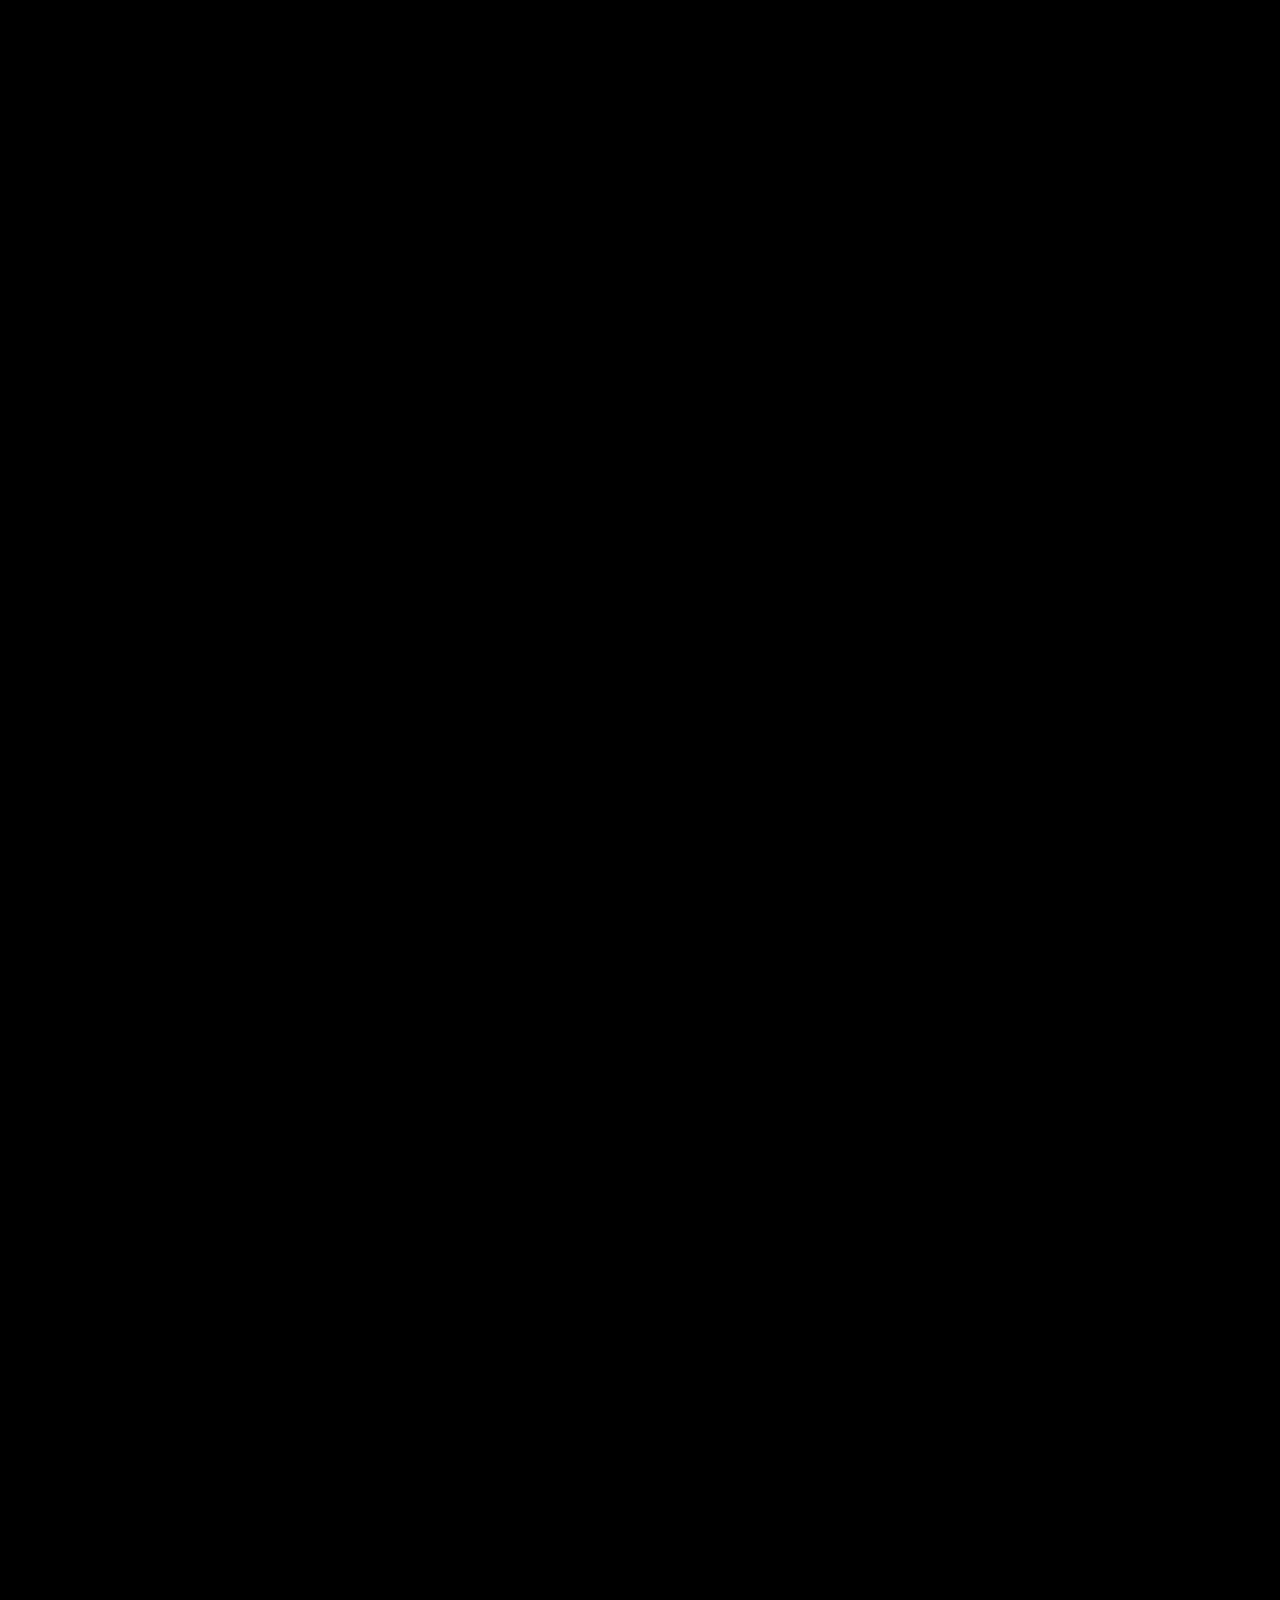
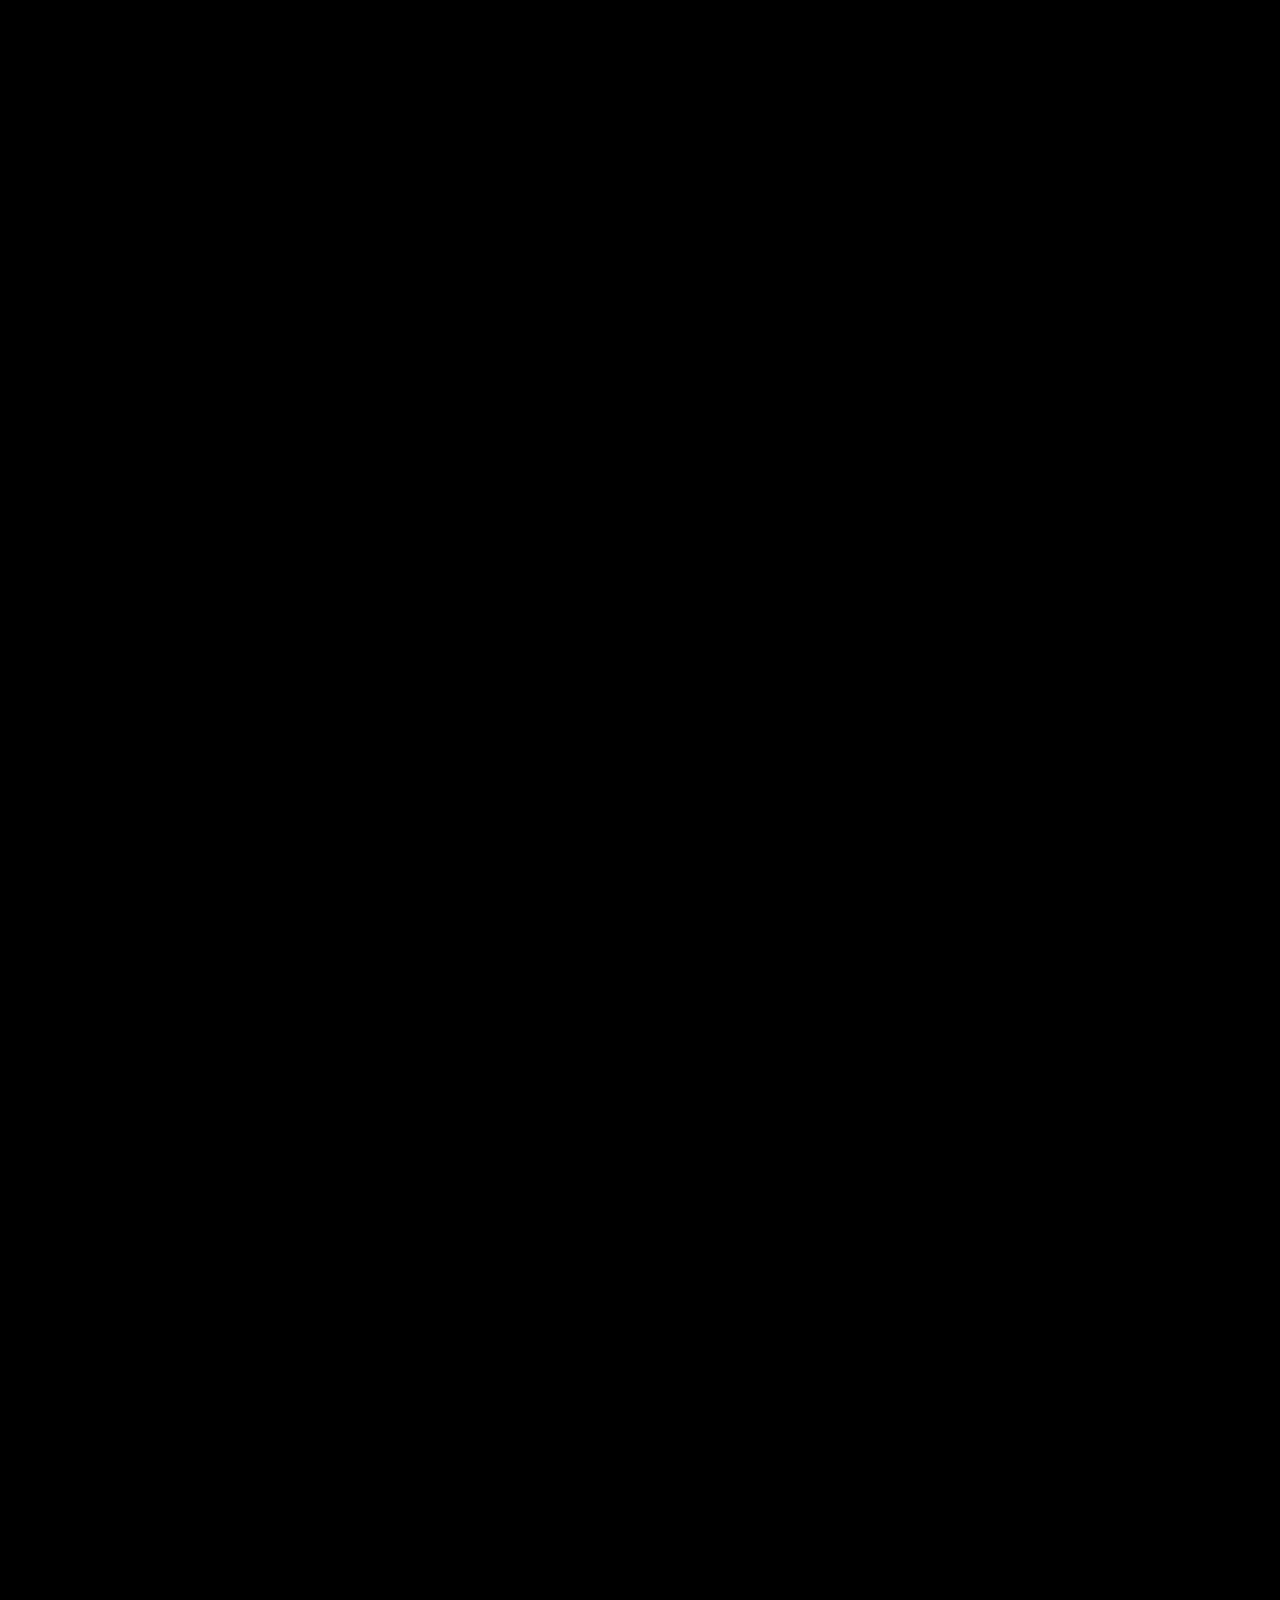
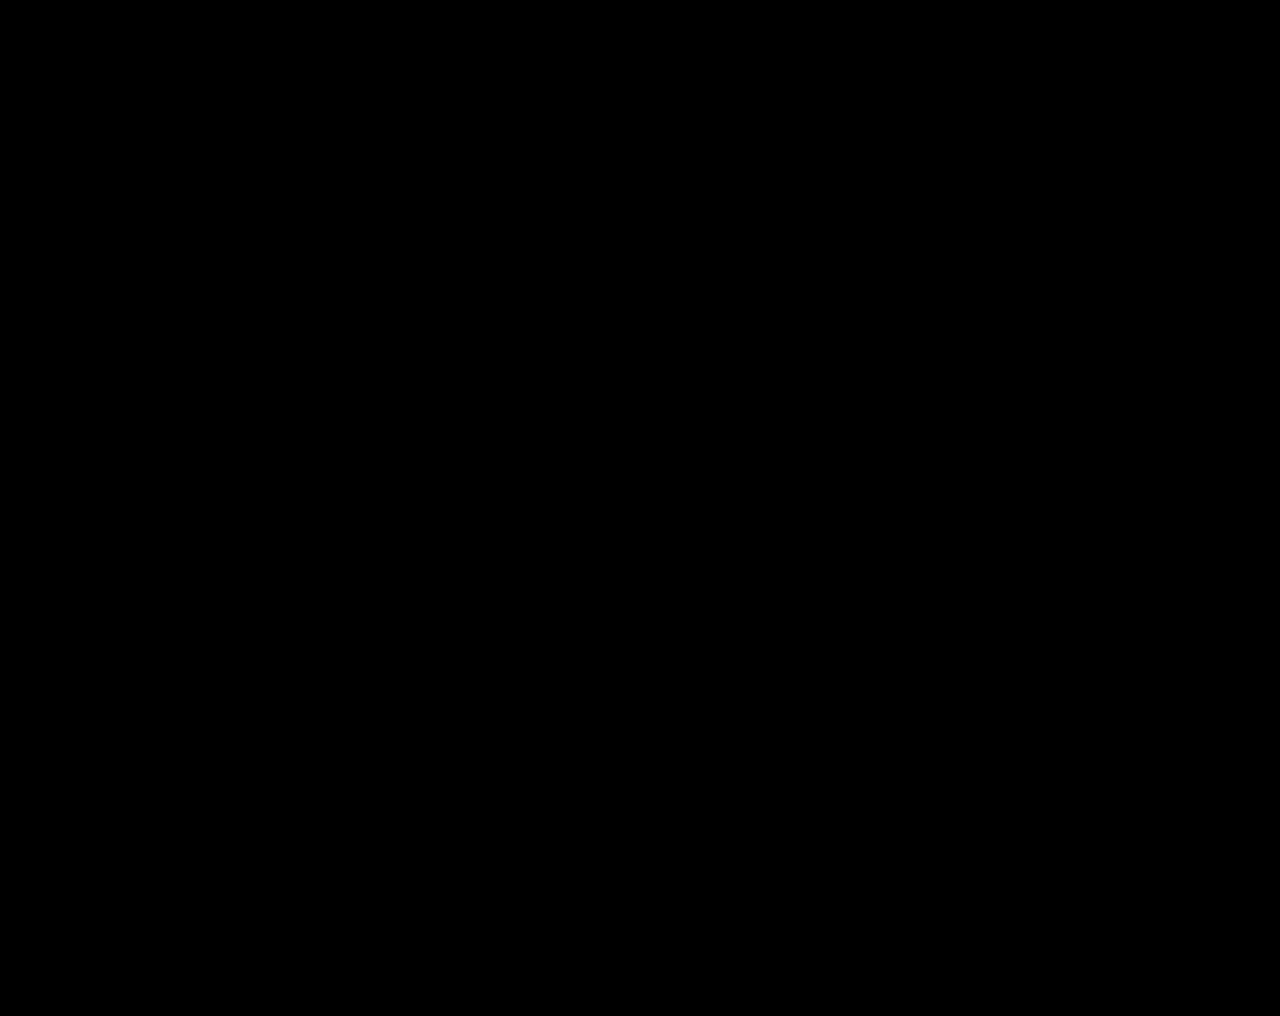
==== commit 7d6f12bf: "Merge remote-tracking branch 'origin/gh-pages' into gh-pages # Conflicts: #	index.html" ====
--- a/index.html
+++ b/index.html
@@ -226,11 +226,19 @@
  
 </div>
 <!-- END .animsition-overla --> 
+<<<<<<< HEAD
 <script src="https://cdnjs.cloudflare.com/ajax/libs/jquery-easing/1.3/jquery.easing.min.js"></script> 
+=======
+
+>>>>>>> origin/gh-pages
 <script src="https://ajax.googleapis.com/ajax/libs/jquery/1.11.1/jquery.min.js"></script> 
 <script type="text/javascript" src="js/jquery.matchHeight-min.js"></script> 
 <script src="js/wow.min.js"></script> 
 <script src="js/animsition.min.js"></script> 
+<<<<<<< HEAD
+=======
+<script src="https://cdnjs.cloudflare.com/ajax/libs/jquery-easing/1.3/jquery.easing.min.js"></script> 
+>>>>>>> origin/gh-pages
 <script src="js/jquery.parallax-scroll.js"></script> 
 <script src="js/owl.carousel.min.js"></script> 
 <script src="js/jquery.cbpQTRotator.min.js"></script> 
@@ -266,4 +274,4 @@
   })();
 </script>
 </body>
-</html>+</html>
